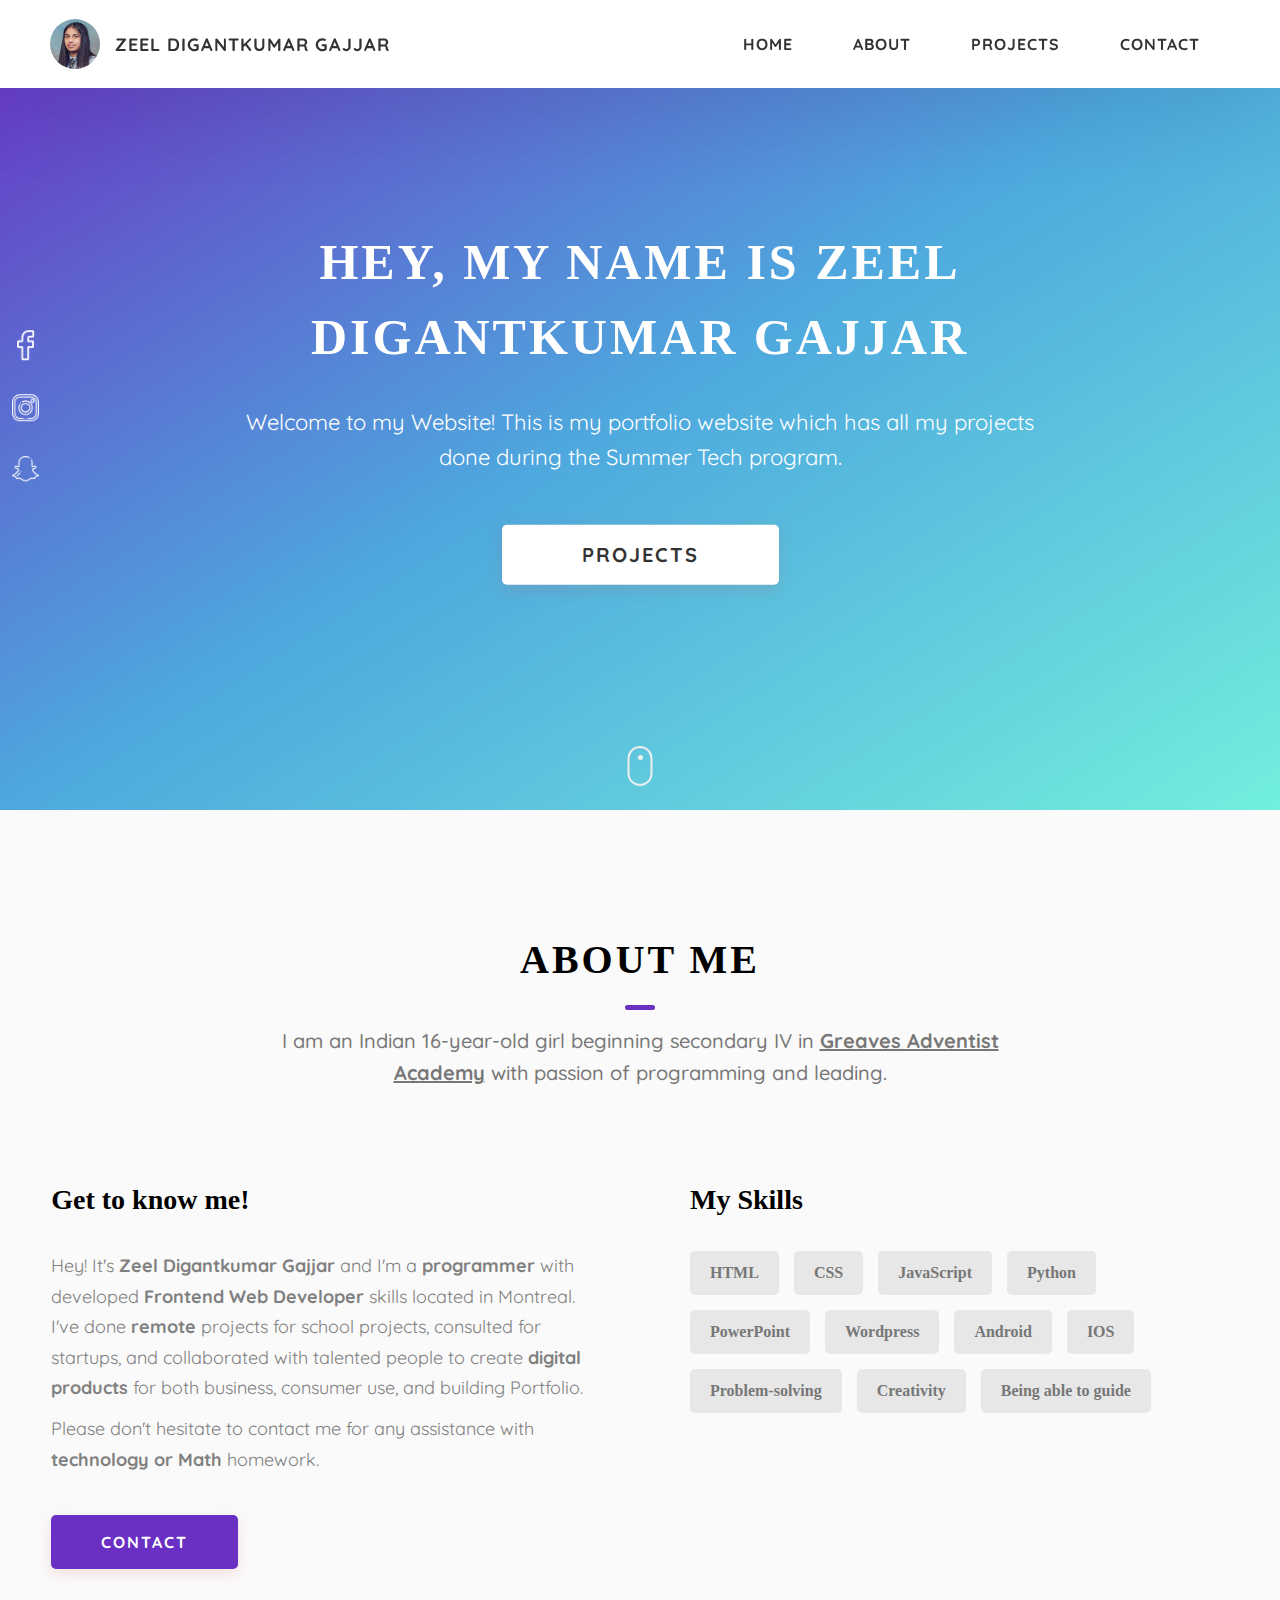
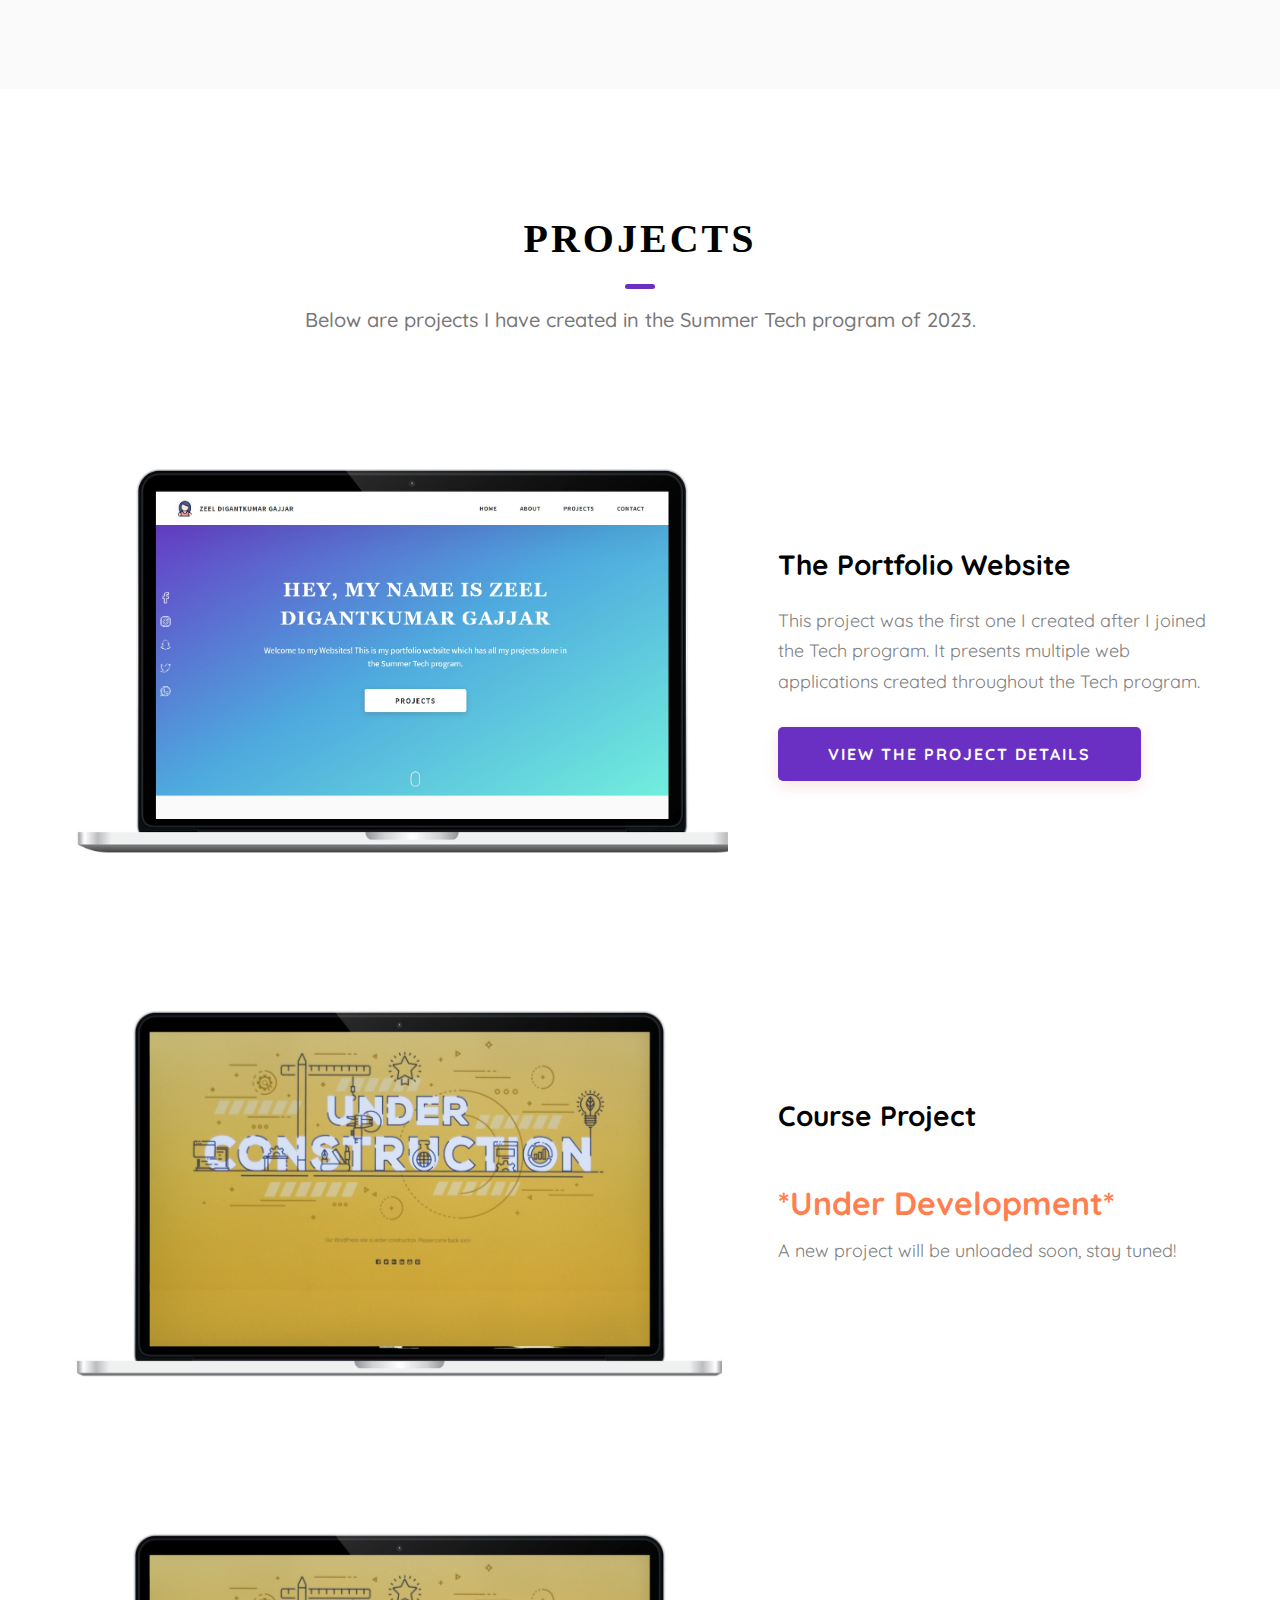
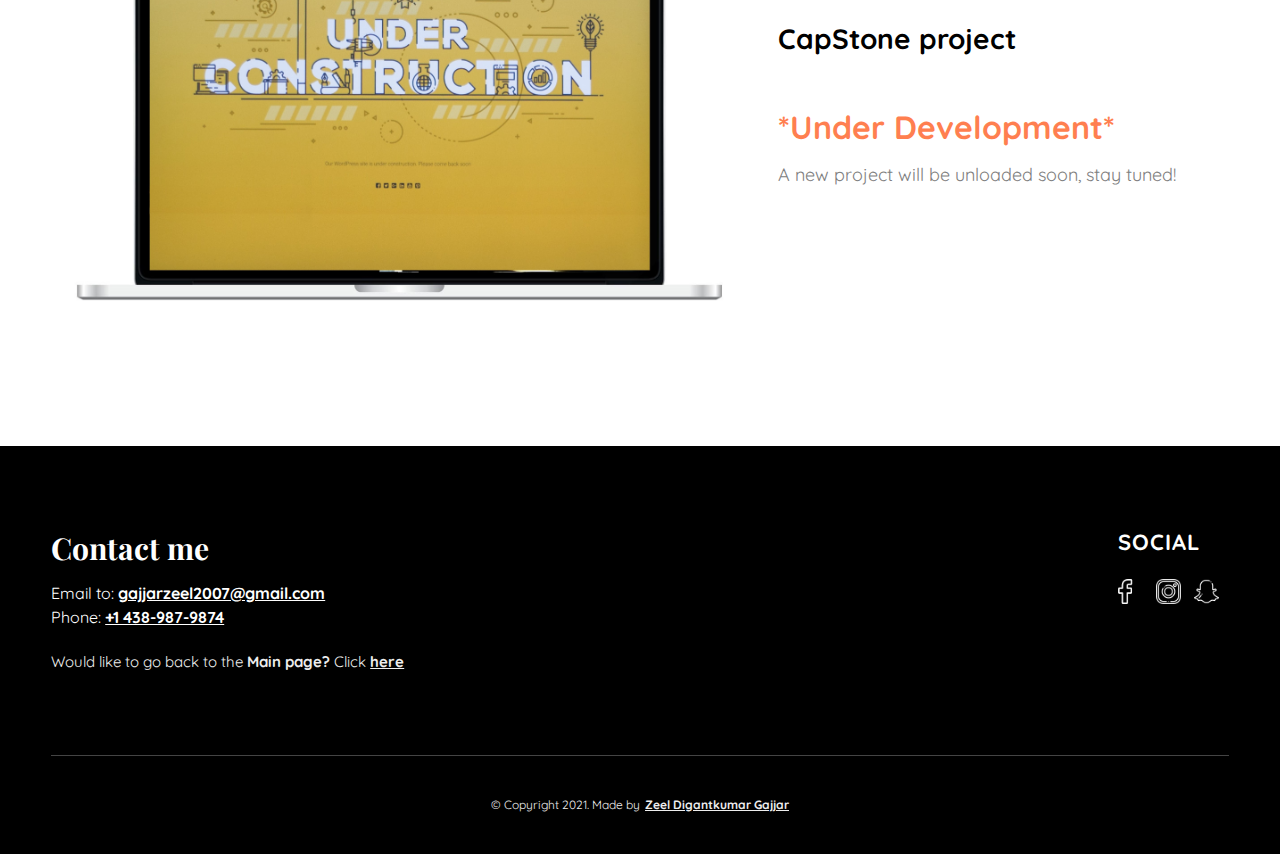
==== index.html @ 259de83c "Update index.html" ====
<!-- This code is modified from a website from https://github.com/rammcodes/Dopefolio/blob/main/index.html -->

<!DOCTYPE html>
<html lang="en">
  <head>
    <meta charset="UTF-8" />
    <meta name="viewport" content="width=device-width, initial-scale=1.0" />
    <meta http-equiv="X-UA-Compatible" content="ie=edge" />
    <title>My Portfolio project</title>
    <meta name="description" content="Portfolio Template for Developer" />

    <link rel="stylesheet" href="style.css" />

    <link rel="preconnect" href="https://fonts.googleapis.com" />
    <link rel="preconnect" href="https://fonts.gstatic.com" crossorigin />
    <link href="https://fonts.googleapis.com/css2?family=Source+Sans+Pro:wght@400;600;700;900&display=swap" rel="stylesheet"/>
    <link href="https://fonts.googleapis.com/css2?family=Quicksand:wght@300;400&display=swap" rel="stylesheet">
    <link href="https://fonts.googleapis.com/css2?family=Playfair+Display&display=swap" rel="stylesheet">  </head>
  <body>
    <header class="header">
      <div class="header__content">
        <div class="header__logo-container">
          <div class="header__logo-img-cont">
            <img
              src="Project.jpg" alt="Zeel Gajjar Logo Image" class="header__logo-img"
            />
          </div>
          <span class="header__logo-sub">Zeel Digantkumar Gajjar</span>
        </div>
        <div class="header__main">
          <ul class="header__links">
            <li class="header__link-wrapper">
              <a href="./index.html#home" class="header__link"> Home </a>
            </li>
            <li class="header__link-wrapper">
              <a href="./index.html#about" class="header__link">About </a>
            </li>
            <li class="header__link-wrapper">
              <a href="./index.html#projects" class="header__link">Projects</a>
            </li>
            <li class="header__link-wrapper">
              <a href="./index.html#contact" class="header__link"> Contact </a>
            </li>
          </ul>
          <div class="header__main-ham-menu-cont">
            <img
              src="./three-lines.png"
              alt="hamburger menu"
              class="header__main-ham-menu"
            />
            <img
              src="./x.png"
              alt="hamburger menu close"
              class="header__main-ham-menu-close d-none"
            />
          </div>
        </div>
      </div>
      <div class="header__sm-menu">
        <div class="header__sm-menu-content">
          <ul class="header__sm-menu-links">
            <li class="header__sm-menu-link">
              <a href="./index.html#home"> Home </a>
            </li>

            <li class="header__sm-menu-link">
              <a href="./index.html#about"> About </a>
            </li>

            <li class="header__sm-menu-link">
              <a href="./index.html#projects"> Projects </a>
            </li>

            <li class="header__sm-menu-link">
              <a href="./index.html#contact"> Contact </a>
            </li>
          </ul>
        </div>
      </div>
    </header>
    <section class="home-hero" id="home">
      <div class="home-hero__content">
        <h1 class="heading-primary">Hey, My name is Zeel Digantkumar Gajjar</h1>
        <div class="home-hero__info">
          <p class="text-primary">
           Welcome to my Website! This is my portfolio website which has all my projects done during the Summer Tech program. 
          </p>
        </div>
        <div class="home-hero__cta">
          <a href="./index.html#projects" class="btn btn--bg">Projects</a>
        </div>
      </div>
      <div class="home-hero__socials">
        <div class="home-hero__social">
          <a href="https://www.facebook.com/watch/concordiacollege/" class="home-hero__social-icon-link" >
            <img
              src="./facebook.png"
              alt="icon"
              id="facebook"
              class="home-hero__social-icon"
            />
          </a>
        </div>
        <div class="home-hero__social">
          <a href="https://www.instagram.com/concordiauniversity/" class="home-hero__social-icon-link">
            <img
              src="./instagram (1).png"
              alt="icon"
              class="home-hero__social-icon"
            />
          </a>
        </div>
        <div class="home-hero__social">
          <a href="https://accounts.snapchat.com/" class="home-hero__social-icon-link">
            <img
              src="./snapchat (1).png"
              alt="icon"
              class="home-hero__social-icon"
            />
          </a>
        </div>
        
      </div>
      <div class="home-hero__mouse-scroll-cont">
        <div class="mouse"></div>
      </div>
    </section>
    <section id="about" class="about sec-pad">
      <div class="main-container">
        <h2 class="heading heading-sec heading-sec__mb-med">
          <span class="heading-sec__main">About Me</span>
          <span class="heading-sec__sub">
           I am an Indian 16-year-old girl beginning secondary IV in <a href="https://www.greavesadventistacademy.com/" class="link">Greaves Adventist Academy</a> with passion of programming and leading. 
          </span>
        </h2>
        <div class="about__content">
          <div class="about__content-main">
            <h3 class="about__content-title">Get to know me!</h3>
            <div class="about__content-details">
              <p class="about__content-details-para">
                Hey! It's
                <strong>Zeel Digantkumar Gajjar</strong>
                and I'm a <strong> programmer </strong> with developed <strong>Frontend Web Developer </strong> skills located in
                Montreal. I've done
                <strong> remote </strong>
                projects for school projects, consulted for startups, and collaborated
                with talented people to create
                <strong>digital products </strong>
                for both business, consumer use, and building Portfolio.
              </p>
              <p class="about__content-details-para">
              Please don't hesitate to contact me for any assistance with <strong>technology or Math</strong> homework.
              </p>
            </div>
            <a href="./index.html#contact" class="btn btn--med btn--theme dynamicBgClr"
              >Contact</a
            >
          </div>
          <div class="about__content-skills">
            <h3 class="about__content-title">My Skills</h3>
            <div class="skills">
              <div class="skills__skill">HTML</div>
              <div class="skills__skill">CSS</div>
              <div class="skills__skill">JavaScript</div>
              <div class="skills__skill">Python</div>
              <div class="skills__skill">PowerPoint</div>
              <div class="skills__skill">Wordpress</div>
              <div class="skills__skill">Android</div>
              <div class="skills__skill">IOS</div>
              <div class="skills__skill">Problem-solving</div>
              <div class="skills__skill">Creativity</div>
              <div class="skills__skill">Being able to guide</div>
            </div>
          </div>
        </div>
      </div>
    </section>
    <section id="projects" class="projects sec-pad">
      <div class="main-container">
        <h2 class="heading heading-sec heading-sec__mb-bg">
          <span class="heading-sec__main">Projects</span>
          <span class="heading-sec__sub">
            Below are projects I have created in the Summer Tech program of 2023.
          </span>
        </h2>

        <div class="projects__content">
          <div class="projects__row">
            <div class="projects__row-img-cont">
              <img
                src="./project-mockup-example.jpeg"
                alt="Software Screenshot"
                class="projects__row-img"
                loading="lazy"
              />
            </div>
            <div class="projects__row-content">
              <h3 class="projects__row-content-title">The Portfolio Website</h3>
              <p class="projects__row-content-desc">
                This project was the first one I created after I joined the Tech program. It presents multiple web applications created throughout the Tech program.   
              </p>
              <a
                href="./project-1.html"
                class="btn btn--med btn--theme dynamicBgClr"
                target="_blank"
                >View the project details</a
              >
            </div>
          </div>
          <div class="projects__row">
            <div class="projects__row-img-cont">
              <img
                src="./project-mockup-example(1).jpg"
                alt="Software Screenshot"
                class="projects__row-img"
                loading="lazy"
              />
            </div>
            <div class="projects__row-content">
              <h3 class="projects__row-content-title">Course Project</h3>
              <h4 class="under_development">*Under Development*</h4>
              <p class="projects__row-content-desc">
                A new project will be unloaded soon, stay tuned!
              </p>
            </div>
          </div>
          <div class="projects__row">
            <div class="projects__row-img-cont">
              <img
                src="./project-mockup-example(1).jpg"
                alt="Software Screenshot"
                class="projects__row-img"
                loading="lazy"
              />
            </div>
            <div class="projects__row-content">
              <h3 class="projects__row-content-title">CapStone project</h3>
              <h4 class="under_development">*Under Development*</h4>
              <p class="projects__row-content-desc">
                  A new project will be unloaded soon, stay tuned!
              </p>
            </div>
          </div>
        </div>
      </div>
    </section>
    <!-- <section id="contact" class="contact sec-pad dynamicBg">
      <div class="main-container">
        <h2 class="heading heading-sec heading-sec__mb-med">
          <span class="heading-sec__main heading-sec__main--lt">Contact</span>
          <span class="heading-sec__sub heading-sec__sub--lt">
            Please leave your email address and message below with your name. I will get back to you soon!
          </span>
        </h2>
        <div class="contact__form-container">
          <form action="#" class="contact__form">
            <div class="contact__form-field">
              <label class="contact__form-label" for="name">Name</label>
              <input
                required
                placeholder="Enter Your Name"
                type="text"
                class="contact__form-input"
                name="name"
                id="name"
              />
            </div>
            <div class="contact__form-field">
              <label class="contact__form-label" for="email">Email</label>
              <input
                required
                placeholder="Enter Your Email"
                type="text"
                class="contact__form-input"
                name="email"
                id="email"
              />
            </div>
            <div class="contact__form-field">
              <label class="contact__form-label" for="message">Message</label>
              <textarea
                required
                cols="30"
                rows="10"
                class="contact__form-input"
                placeholder="Enter Your Message"
                name="message"
                id="message"
              ></textarea>
            </div>
            <button type="submit" class="btn btn--theme contact__btn">
              Submit
            </button>
          </form>
        </div>
      </div>
    </section> -->
    <footer class="main-footer" id="contact">
      <div class="main-container">
        <div class="main-footer__upper">
          <div class="main-footer__row main-footer__row-1">
            <h2 class="heading heading-sm main-footer__heading-sm">
              <span>Social</span>
            </h2>
            <div class="main-footer__social-cont">
              <a target="_blank" rel="noreferrer" href="https://www.facebook.com/watch/concordiacollege/">
                <img
                  class="main-footer__icon"
                  src="./facebook.png"
                  alt="icon"
                />
              </a>
              <a target="_blank" rel="noreferrer" href="https://www.instagram.com/concordiauniversity/">
                <img
                  class="main-footer__icon"
                  src="./instagram (1).png"
                  alt="icon"
                />
              </a>
              <a target="_blank" rel="noreferrer" href="https://accounts.snapchat.com/">
                <img
                  class="main-footer__icon"
                  src="./snapchat (1).png"
                  alt="icon"
                />
              </a>
            </div>
          </div>
          <div class="main-footer__row main-footer__row-2">
            </div>
            <div class="main-footer__row contact-1">
            <h5 class=" contact-2 ">Contact me</h5>
            <p class=" text-lt">Email to:  <a href="gajjarzeel2007@gmail.com" class="link">gajjarzeel2007@gmail.com</a></p>
            <p class=" text-lt">Phone:  <a href="+1 438-987-9874" class="link">+1 438-987-9874</a></p>
            <p class="main-footer__short-desc">
              Would like to go back to the <Strong>Main page?</Strong> Click <a rel="noreferrer"  href="./index.html#home" class="link">here</a>
            </p>
          </div>
        </div>

        <!-- If you give me some credit or shoutout here by linking to my website, then it will be a big thing for me and will help me a lot :) -->
        <div class="main-footer__lower">
          &copy; Copyright 2021. Made by
          <a rel="noreferrer" target="_blank" href="./index.html">Zeel Digantkumar Gajjar</a>
        </div>
      </div>
    </footer>

    <script src="index.js"></script>
  </body>
</html>
---- style.css ----
/*
0 - 600px:      Phone
600 - 900px:    Tablet portrait
900 - 1200px:   Tablet landscape
[1200 - 1800] is where our normal styles apply
1800px + :      Big desktop
$breakpoint arguement choices:
- phone
- tab-port
- tab-land
- big-desktop

Inside media queries 1em is always 16px i.e 1em = 16px at every screen size only inside media queries
*/
*,
*::after,
*::before {
  margin: 0;
  padding: 0;
  box-sizing: inherit;
  font-family: inherit; }

html {
  font-size: 62.5%;
  scroll-behavior: smooth; }
  @media only screen and (max-width: 75em) {
    html {
      font-size: 59%; } }
  @media only screen and (max-width: 56.25em) {
    html {
      font-size: 56%; } }
  @media only screen and (min-width: 112.5em) {
    html {
      font-size: 65%; } }

body {
  box-sizing: border-box;
  position: relative;
  line-height: 1.5;
  font-family: 'Quicksand';
  overflow-x: hidden;
  overflow-y: scroll;
  font-family: 'Quicksand'; }

a {
  text-decoration: none;
  color: inherit; }

li {
  list-style: none; }

input:focus,
button:focus,
a:focus,
textarea:focus {
  outline: none; }

button {
  border: none;
  cursor: pointer; }

textarea {
  resize: none; }

.heading-primary {
  font-size: 5rem;
  text-transform: uppercase;
  letter-spacing: 3px;
  text-align: center;
  font-family: Georgia;
}
  @media only screen and (max-width: 37.5em) {
    .heading-primary {
      font-size: 4.5rem; } }

.heading-sec__mb-bg {
  margin-bottom: 11rem; }
  @media only screen and (max-width: 56.25em) {
    .heading-sec__mb-bg {
      margin-bottom: 8rem; } }

.heading-sec__mb-med {
  margin-bottom: 9rem; }
  @media only screen and (max-width: 56.25em) {
    .heading-sec__mb-med {
      margin-bottom: 8rem; } }

.heading-sec__main {
  display: block;
  font-size: 4rem;
  text-transform: uppercase;
  letter-spacing: 1px;
  letter-spacing: 3px;
  text-align: center;
  margin-bottom: 3.5rem;
  font-family: 'Georgia';
  position: relative; }
  .heading-sec__main--lt {
    color: #fff; }
    .heading-sec__main--lt::after {
      content: '';
      background: #fff !important; }
  .heading-sec__main::after {
    content: '';
    position: absolute;
    top: calc(100% + 1.5rem);
    height: 5px;
    width: 3rem;
    background: #6930c3;
    left: 50%;
    transform: translateX(-50%);
    border-radius: 5px; }
    @media only screen and (max-width: 37.5em) {
      .heading-sec__main::after {
        top: calc(100% + 1.2rem); } }

.heading-sec__sub {
  display: block;
  text-align: center;
  color: #777;
  font-size: 2rem;
  font-weight: 500;
  max-width: 80rem;
  margin: auto;
  line-height: 1.6; }
  @media only screen and (max-width: 37.5em) {
    .heading-sec__sub {
      font-size: 1.8rem; } }
  .heading-sec__sub--lt {
    color: #eee; }

.heading-sm {
  font-size: 2.2rem;
  text-transform: uppercase;
  letter-spacing: 1px; }

.main-container {
  max-width: 120rem;
  margin: auto;
  width: 92%; }

.btn {
  background: #fff;
  color: #333;
  text-transform: uppercase;
  letter-spacing: 2px;
  display: inline-block;
  font-weight: 700;
  border-radius: 5px;
  box-shadow: 0 5px 15px 0 rgba(210, 66, 66, 0.15);
  transition: transform .3s; }
  .btn:hover {
    transform: translateY(-3px); }
  .btn--bg {
    padding: 1.5rem 8rem;
    font-size: 2rem; }
  .btn--med {
    padding: 1.5rem 5rem;
    font-size: 1.6rem; }
  .btn--theme {
    background:  #6930c3;
    color: #fff; }
  .btn--theme-inv {
    color: rgba(52, 9, 95, 0.8);
    background: #fff;
    border: 2px solid rgba(52, 9, 95, 0.8);
    box-shadow: none;
    padding: calc(1.5rem - 2px) calc(5rem - 2px); }
    .contact-1{
      font-size: medium;
    }
    .contact-2{
      font-size: 30px;
      font-family: 'Playfair Display';
      margin-bottom: 10px;
    }
.under_development{
  color: coral;
  font-size: xx-large;
  font-weight: bolder;
  padding-bottom: 2%;
  padding-top: 5%;
}
.sec-pad {
  padding: 12rem 0; }
  @media only screen and (max-width: 56.25em) {
    .sec-pad {
      padding: 8rem 0; } }

.text-primary {
  color: #fff;
  font-size: 2.2rem;
  text-align: center;
  width: 100%;
  line-height: 1.6; }
  @media only screen and (max-width: 37.5em) {
    .text-primary {
      font-size: 2rem; } }

.d-none {
  display: none; }
.link{
  text-decoration: underline;
  font-weight: bold;
}
.home-hero {
  color: #fff;
  background: linear-gradient( to bottom right,  #6930c3, #4ea8de, #72efdd), url(../../assets/svg/common-bg.svg);
  background-position: center;
  height: 90vh;
  min-height: 80rem;
  max-height: 120rem;
  position: relative; }
  @media only screen and (max-width: 37.5em) {
    .home-hero {
      height: unset;
      min-height: unset; } }
  .home-hero__socials {
    position: absolute;
    top: 50%;
    transform: translateY(-50%); }
    @media only screen and (max-width: 56.25em) {
      .home-hero__socials {
        display: none; } }
  .home-hero__mouse-scroll-cont {
    position: absolute;
    bottom: 3%;
    left: 50%;
    transform: translateX(-50%); }
    @media only screen and (max-width: 37.5em) {
      .home-hero__mouse-scroll-cont {
        display: none; } }
  .home-hero__social {
    width: 6rem;
    padding-top: 10%;
    background-color: transparent ;
}
  .home-hero__social-icon-link {
    width: 100%;
    display: block;
    padding: 1.2rem;
    transition: background .3s; }
    .home-hero__social-icon-link:hover {
      background: rgba(255, 255, 255, 0.1);
      width: 110%; 
      padding-left: -10rem;
    }
    .home-hero__social-icon-link--bd-none {
      border-bottom: 0; }
  .home-hero__social-icon {
    width: 75%;
    background-color: transparent;
  }
  #facebook{
    padding-left: 5px;
    width: 96%;
    }
  .home-hero__content {
    position: absolute;
    top: 50%;
    left: 50%;
    transform: translate(-50%, -50%);
    max-width: 90rem;
    width: 92%; }
    @media only screen and (max-width: 37.5em) {
      .home-hero__content {
        padding: 19rem 0 13rem 0;
        margin: auto;
        position: static;
        transform: translate(0, 0); } }
  .home-hero__info {
    margin: 3rem auto 0 auto;
    max-width: 80rem; }
  .home-hero__cta {
    margin-top: 5rem;
    text-align: center; }

.about {
  background: #fafafa; }
  .about__content {
    display: grid;
    grid-template-columns: 1fr 1fr;
    grid-gap: 10rem; }
    @media only screen and (max-width: 56.25em) {
      .about__content {
        grid-template-columns: 1fr;
        grid-gap: 8rem; } }
    .about__content-title {
      font-weight: 700;
      font-size: 2.8rem;
      font-family: Georgia;
      margin-bottom: 3rem; }
      @media only screen and (max-width: 37.5em) {
        .about__content-title {
          font-size: 2.4rem; } }
    .about__content-details-para {
      font-size: 1.8rem;
      color: grey;
      max-width: 60rem;
      line-height: 1.7;
      margin-bottom: 1rem; }
      .about__content-details-para--hl {
        font-weight: 700;
        margin: 0 3px; }
      .about__content-details-para:last-child {
        margin-bottom: 4rem; }

.projects__row {
  display: grid;
  grid-template-columns: 1.5fr 1fr;
  grid-gap: 5rem;
  margin-bottom: 11rem; }
  @media only screen and (max-width: 56.25em) {
    .projects__row {
      grid-template-columns: 1fr;
      grid-gap: 2rem;
      margin-bottom: 8rem; } }
  @media only screen and (max-width: 56.25em) {
    .projects__row {
      text-align: center; } }
  .projects__row:last-child {
    margin-bottom: 0; }
  .projects__row-img-cont {
    overflow: hidden; }
  .projects__row-img {
    width: 720px;
    display: block;
    object-fit: cover; }
  .projects__row-content {
    padding: 2rem 0;
    display: flex;
    justify-content: center;
    flex-direction: column;
    align-items: flex-start; }
    @media only screen and (max-width: 56.25em) {
      .projects__row-content {
        align-items: center; } }
    .projects__row-content-title {
      font-weight: 700;
      font-size: 2.8rem;
      margin-bottom: 2rem; }
      @media only screen and (max-width: 37.5em) {
        .projects__row-content-title {
          font-size: 2.4rem; } }
    .projects__row-content-desc {
      font-size: 1.8rem;
      color: grey;
      max-width: 60rem;
      line-height: 1.7;
      margin-bottom: 3rem; }
      @media only screen and (max-width: 37.5em) {
        .projects__row-content-desc {
          font-size: 1.7rem; } }

.contact {
  background: linear-gradient(to right, #6930c3, #4ea8de, #72efdd), url(../../assets/svg/common-bg.svg);
  background-size: cover;
  background-position: center; }
  .contact__form-container {
    box-shadow: 0 0 10px rgba(0, 0, 0, 0.1);
    background: white;
    padding: 4rem;
    margin-top: 6rem;
    max-width: 80rem;
    text-align: right;
    width: 95%;
    border-radius: 5px;
    margin: 5rem auto 0 auto; }
    @media only screen and (max-width: 37.5em) {
      .contact__form-container {
        padding: 3rem; } }
  .contact__form-field {
    margin-bottom: 4rem; }
    @media only screen and (max-width: 37.5em) {
      .contact__form-field {
        margin-bottom: 3rem; } }
  .contact__form-label {
    color: #666;
    font-size: 1.4rem;
    letter-spacing: 1px;
    font-weight: 700;
    margin-bottom: 1rem;
    display: block;
    text-align: left; }
  .contact__form-input {
    color: #333;
    padding: 2rem;
    width: 100%;
    border: 1px solid #ebebeb;
    font-size: 1.6rem;
    letter-spacing: 0px;
    background: #f0f0f0;
    border-radius: 5px;
    font-weight: 600;
    /* Code for Modern Browsers */
    /* Code for WebKit, Blink, Edge */
    /* Code for Internet Explorer 10-11 */
    /* Code for Microsoft Edge */
    /* Code for Mozilla Firefox 4 to 18 */
    /* Code for Mozilla Firefox 19+ */ }
    .contact__form-input::placeholder {
      color: #999;
      font-weight: 600;
      font-size: 1.6rem; }
    .contact__form-input::-webkit-input-placeholder {
      color: #999;
      font-weight: 600;
      font-size: 1.6rem; }
    .contact__form-input:-ms-input-placeholder {
      color: #999;
      font-weight: 600;
      font-size: 1.6rem; }
    .contact__form-input::-ms-input-placeholder {
      color: #999;
      font-weight: 600;
      font-size: 1.6rem; }
    .contact__form-input:-moz-placeholder {
      opacity: 1;
      color: #999;
      font-weight: 600;
      font-size: 1.6rem; }
    .contact__form-input::-moz-placeholder {
      opacity: 1;
      color: #999;
      font-weight: 600;
      font-size: 1.6rem; }
  .contact__btn {
    width: 30%;
    padding: 2rem 4rem;
    font-size: 1.6rem; }
    @media only screen and (max-width: 37.5em) {
      .contact__btn {
        width: 100%; } }

.project-cs-hero {
  color: #fff;
  background: linear-gradient(to right, rgba(0, 98, 185, 0.8), rgba(0, 98, 185, 0.8)), url(../../assets/svg/common-bg.svg);
  background-size: cover;
  background-position: center;
  position: relative; }
  @media only screen and (max-width: 37.5em) {
    .project-cs-hero {
      height: unset;
      min-height: unset; } }
  .project-cs-hero__content {
    padding: 25rem 0 17rem 0;
    max-width: 90rem;
    width: 92%;
    margin: auto; }
    @media only screen and (max-width: 37.5em) {
      .project-cs-hero__content {
        padding: 19rem 0 13rem 0;
        margin: auto;
        position: static;
        transform: translate(0, 0); } }
  .project-cs-hero__info {
    margin: 3rem auto 0 auto;
    max-width: 80rem; }
  .project-cs-hero__cta {
    margin-top: 5rem;
    text-align: center; }

.project-details__content {
  padding: 8rem 0;
  max-width: 90rem;
  margin: auto; }
  .project-details__content-title {
    font-weight: 700;
    font-size: 2.8rem;
    margin-bottom: 3rem; }
    @media only screen and (max-width: 37.5em) {
      .project-details__content-title {
        font-size: 2.4rem; } }

.project-details__showcase-img-cont {
  width: 100%;
  margin-bottom: 6rem; }

.project-details__showcase-img {
  width: 100%; }

.project-details__content-main {
  width: 100%;
  max-width: 70rem;
  margin: auto; }

.project-details__desc {
  margin: 0 0 7rem 0; }
  .project-details__desc-para {
    font-size: 1.8rem;
    line-height: 1.7;
    color: grey;
    margin-bottom: 2rem; }

.project-details__tools-used {
  margin: 0 0 7rem 0; }
  .project-details__tools-used-list {
    display: flex;
    flex-wrap: wrap; }
  .project-details__tools-used-item {
    padding: 1rem 2rem;
    margin-bottom: 1.5rem;
    margin-right: 1.5rem;
    font-size: 1.6rem;
    background: rgba(153, 153, 153, 0.2);
    border-radius: 5px;
    font-weight: 600;
    color: #777; }

.project-details__links {
  margin: 0 0; }
  .project-details__links-btn {
    margin-right: 2rem; }
    @media only screen and (max-width: 37.5em) {
      .project-details__links-btn {
        margin-right: 0;
        width: 70%;
        margin-bottom: 2rem;
        text-align: center; } }
    .project-details__links-btn:last-child {
      margin: 0; }
      @media only screen and (max-width: 37.5em) {
        .project-details__links-btn:last-child {
          margin: 0; } }

.header {
  position: fixed;
  width: 100%;
  z-index: 1000;
  background: #000;
  background: #fff;
  box-shadow: 0 10px 100px rgba(0, 0, 0, 0.1); }
  .header__content {
    display: flex;
    align-items: center;
    justify-content: space-between;
    padding: 1rem 5rem; }
    @media only screen and (max-width: 56.25em) {
      .header__content {
        padding: 0 2rem; } }
  .header__logo-container {
    display: flex;
    align-items: center;
    cursor: pointer;
    color: #333;
    transition: color .3s; }
    .header__logo-container:hover {
      background-color: linear-gradient(to right, rgba(0, 98, 185, 0.8), rgba(0, 98, 185, 0.8)); }
  .header__logo-img-cont {
    width: 5rem;
    height: 5rem;
    border-radius: 50px;
    overflow: hidden;
    margin-right: 1.5rem;
    background: #0062b9; }
    @media only screen and (max-width: 56.25em) {
      .header__logo-img-cont {
        width: 4.5rem;
        height: 4.5rem;
        margin-right: 1.2rem; } }
  .header__logo-img {
    width: 100%;
    height: 100%;
    object-fit: cover;
    object-position: center;
    display: block; }
  .header__logo-sub {
    font-size: 1.8rem;
    text-transform: uppercase;
    font-weight: 700;
    letter-spacing: 1px; }
  .header__links {
    display: flex; }
    @media only screen and (max-width: 37.5em) {
      .header__links {
        display: none; } }
  .header__link {
    padding: 2.2rem 3rem;
    display: inline-block;
    font-size: 1.6rem;
    color: #333;
    text-transform: uppercase;
    letter-spacing: 1px;
    font-weight: 700;
    transition: color .3s; }
    .header__link:hover {
      color: #0062b9; }
    @media only screen and (max-width: 56.25em) {
      .header__link {
        padding: 3rem 1.8rem;
        font-size: 1.5rem; } }
  .header__main-ham-menu-cont {
    display: none;
    width: 3rem;
    padding: 2.2rem 0; }
    @media only screen and (max-width: 37.5em) {
      .header__main-ham-menu-cont {
        display: block; } }
  .header__main-ham-menu {
    width: 100%; }
  .header__main-ham-menu-close {
    width: 100%; }
  .header__sm-menu {
    background: #fff;
    position: absolute;
    width: 100%;
    top: 100%;
    visibility: hidden;
    opacity: 0;
    transition: all .3s;
    box-shadow: 0px 5px 5px 0px rgba(0, 0, 0, 0.1);
    -webkit-box-shadow: 0px 5px 5px 0px rgba(0, 0, 0, 0.1);
    -moz-box-shadow: 0px 5px 5px 0px rgba(0, 0, 0, 0.1); }
    .header__sm-menu--active {
      visibility: hidden;
      opacity: 0; }
      @media only screen and (max-width: 37.5em) {
        .header__sm-menu--active {
          visibility: visible;
          opacity: 1; } }
  .header__sm-menu-link a {
    display: block;
    text-decoration: none;
    padding: 2.5rem 3rem;
    font-size: 1.6rem;
    color: #333;
    text-align: right;
    border-bottom: 1px solid #eee;
    font-weight: 700;
    text-transform: uppercase;
    letter-spacing: 2px;
    transition: color .3s; }
    .header__sm-menu-link a:hover {
      color:  #6930c3; }
  .header__sm-menu-link:first-child a {
    border-top: 1px solid #eee; }
  .header__sm-menu-link-last {
    border-bottom: 0; }

.main-footer {
  background: #000;
  color: #fff; }
  .main-footer__upper {
    display: flex;
    justify-content: space-between;
    padding: 8rem 0; }
    @media only screen and (max-width: 56.25em) {
      .main-footer__upper {
        padding: 6rem 0; } }
    @media only screen and (max-width: 37.5em) {
      .main-footer__upper {
        display: block; } }
  .main-footer__row-1 {
    order: 2; }
    @media only screen and (max-width: 56.25em) {
      .main-footer__row-1 {
        margin-bottom: 5rem; } }
  .main-footer__row-2 {
    width: 40%;
    order: 1;
    max-width: 50rem; }
    @media only screen and (max-width: 56.25em) {
      .main-footer__row-2 {
        width: 100%; } }
  .main-footer__short-desc {
    margin-top: 2rem;
    color: #eee;
    font-size: 1.5rem;
    line-height: 1.7; }
  .main-footer__social-cont {
    margin-top: 2rem; }
  .main-footer__icon {
    margin-right: 1rem;
    width: 2.5rem; }
    .main-footer__icon--mr-none {
      margin-right: 0; }
  .main-footer__lower {
    padding: 4rem 0;
    border-top: 1px solid #444;
    color: #eee;
    font-size: 1.2rem;
    text-align: left;
    text-align: center; }
    .main-footer__lower a {
      text-decoration: underline;
      font-weight: bold;
      margin-left: 2px; }
    @media only screen and (max-width: 56.25em) {
      .main-footer__lower {
        padding: 3.5rem 0; } }

.skills {
  display: flex;
  flex-wrap: wrap; }
  .skills__skill {
    padding: 1rem 2rem;
    margin-bottom: 1.5rem;
    margin-right: 1.5rem;
    font-size: 1.6rem;
    background: rgba(153, 153, 153, 0.2);
    border-radius: 5px;
    font-weight: 600;
    font-family: Georgia;
    color: #777; }

.mouse {
  width: 25px;
  height: 40px;
  border: 2px solid #eee;
  border-radius: 60px;
  position: relative;
  overflow: hidden; }
  .mouse::before {
    content: '';
    width: 5px;
    height: 5px;
    position: absolute;
    top: 7px;
    left: 50%;
    transform: translateX(-50%);
    background-color: #eee;
    border-radius: 50%;
    opacity: 1;
    animation: wheel 1.3s infinite;
    -webkit-animation: wheel 1.3s infinite; }

@keyframes wheel {
  to {
    opacity: 0;
    top: 27px; } }

@-webkit-keyframes wheel {
  to {
    opacity: 0;
    top: 27px; } }
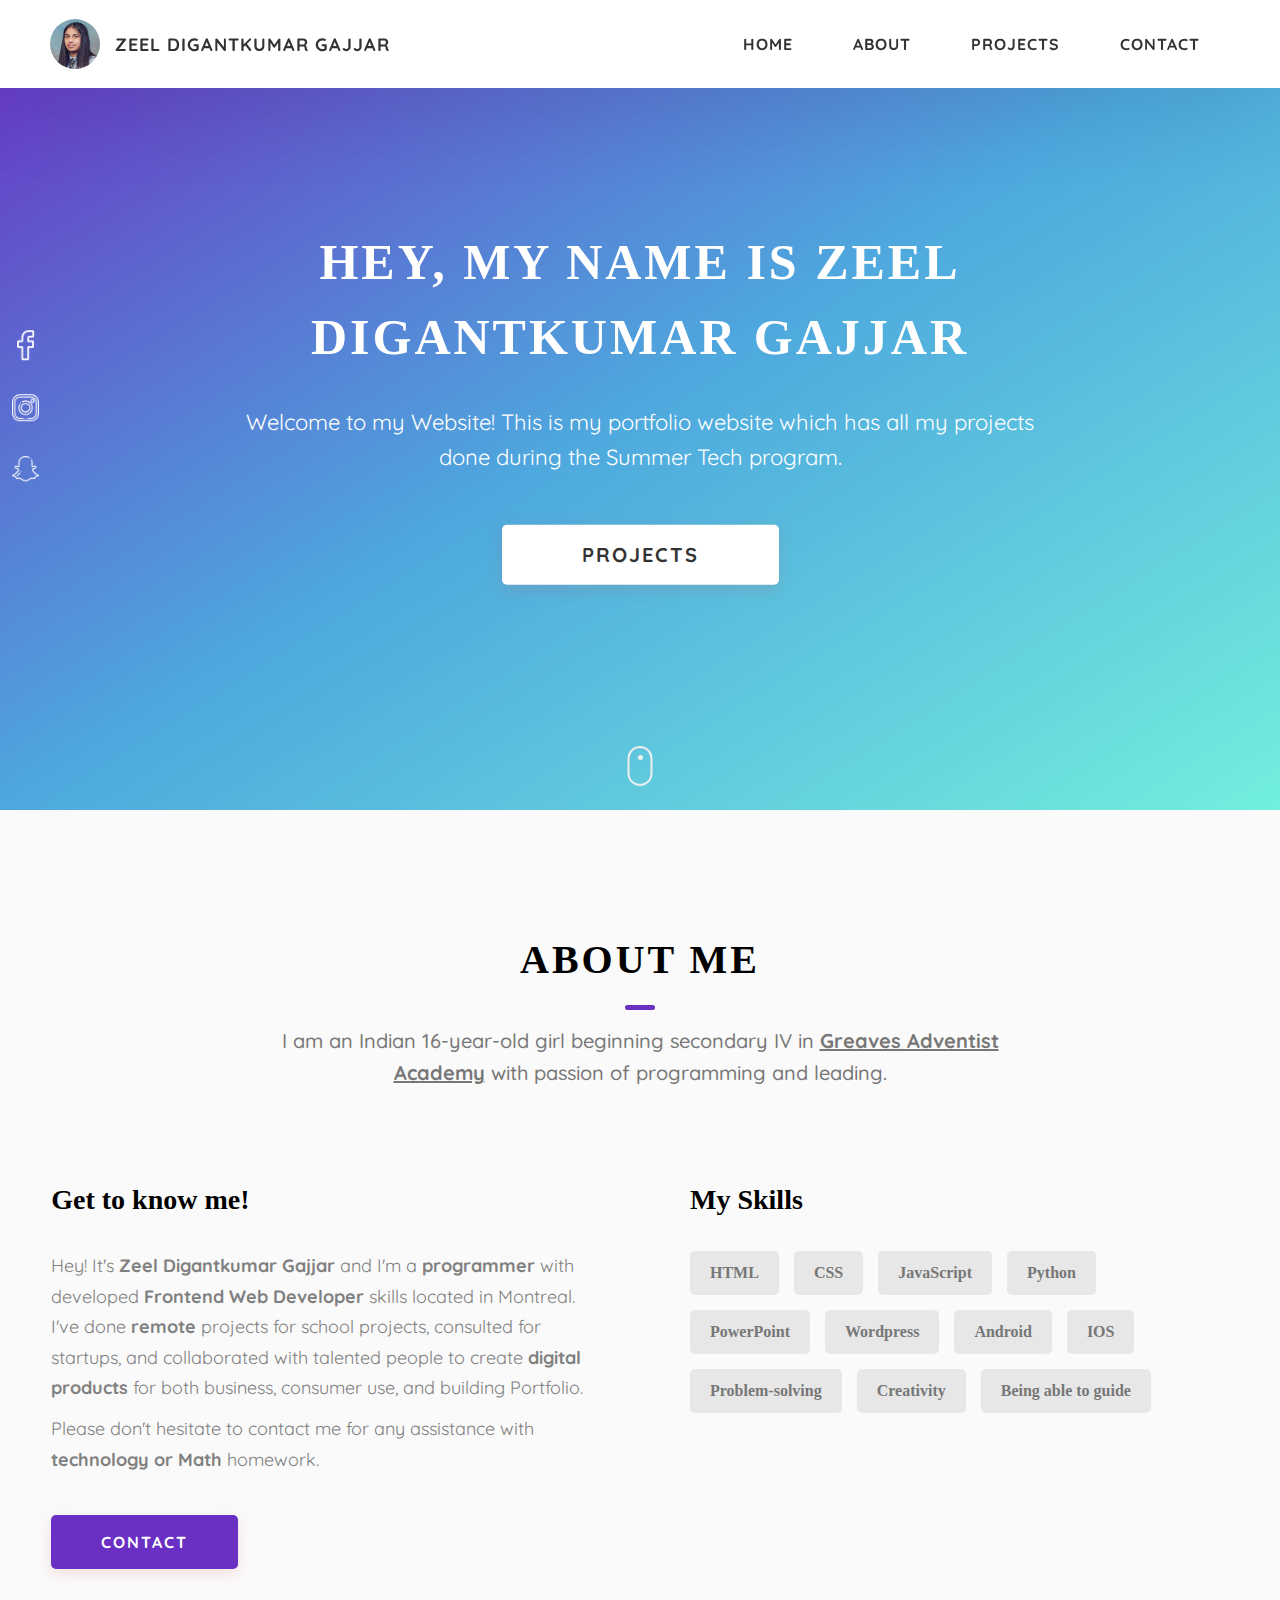
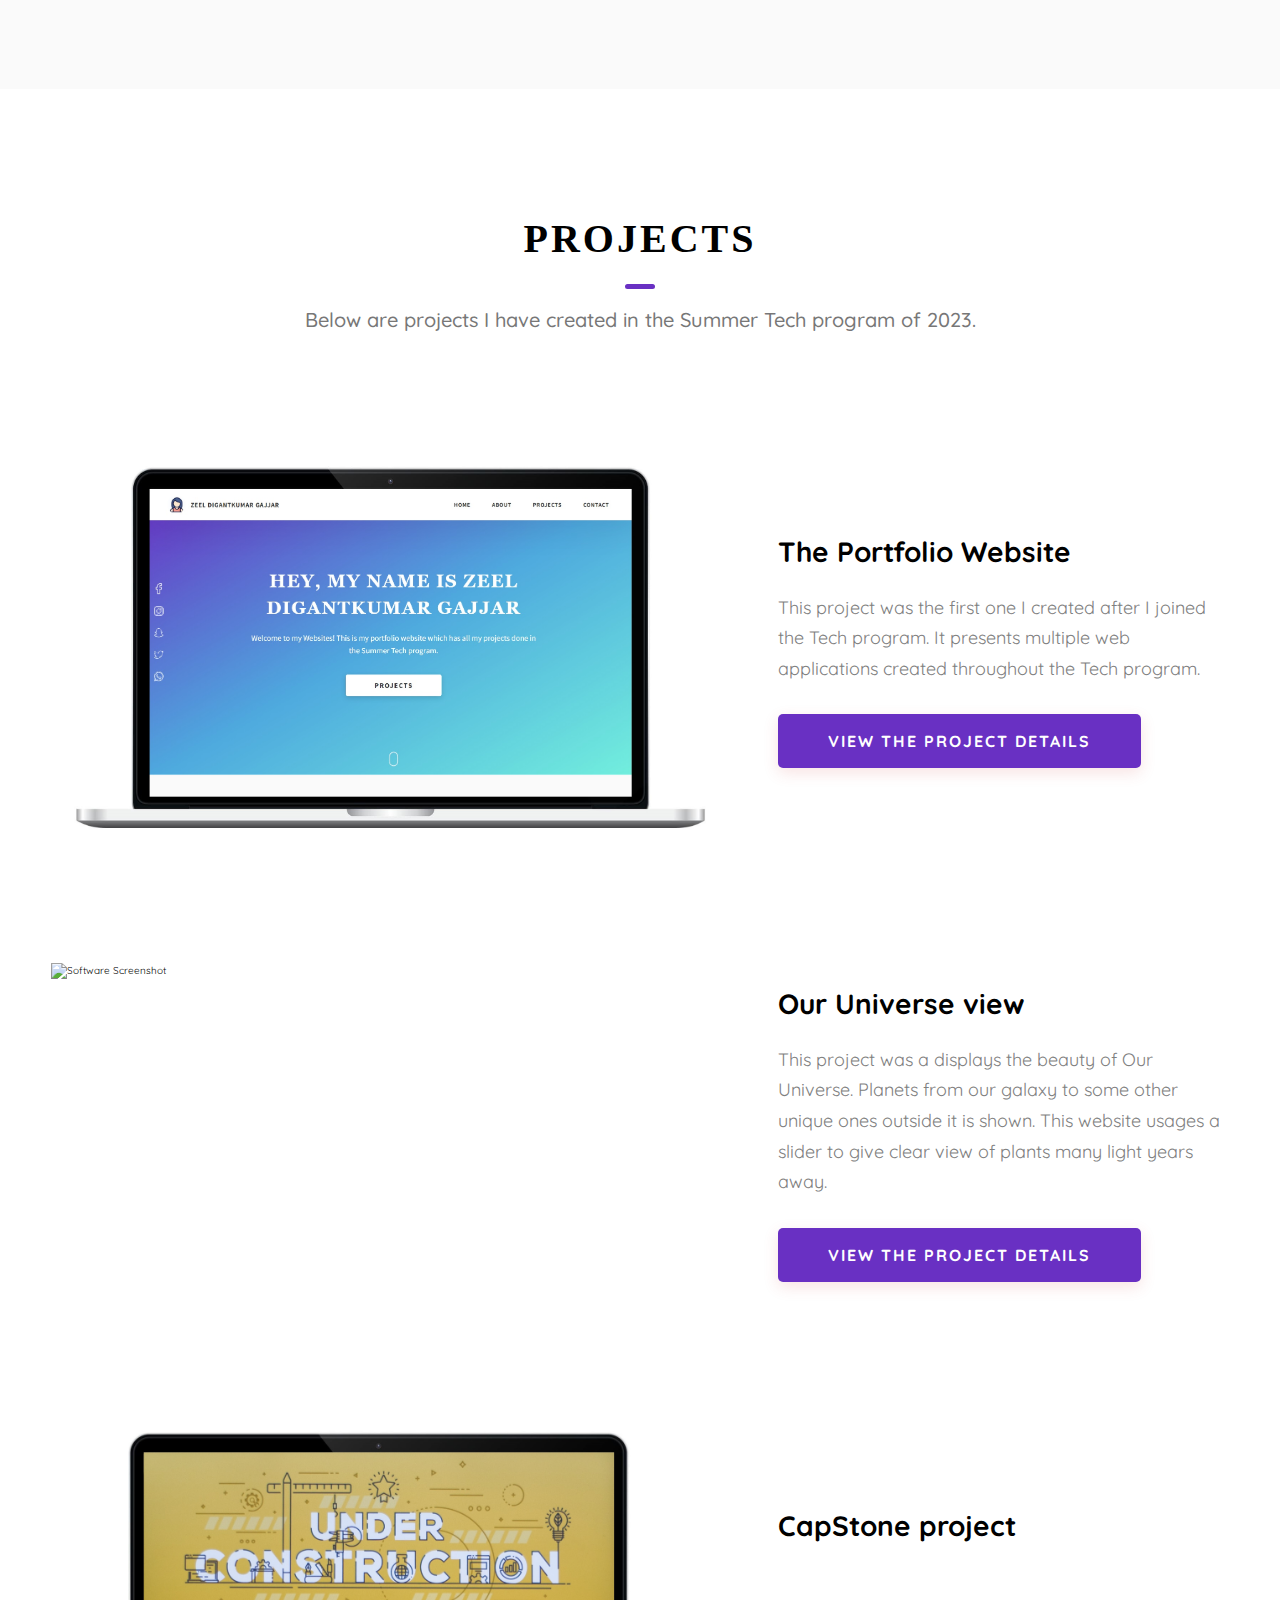
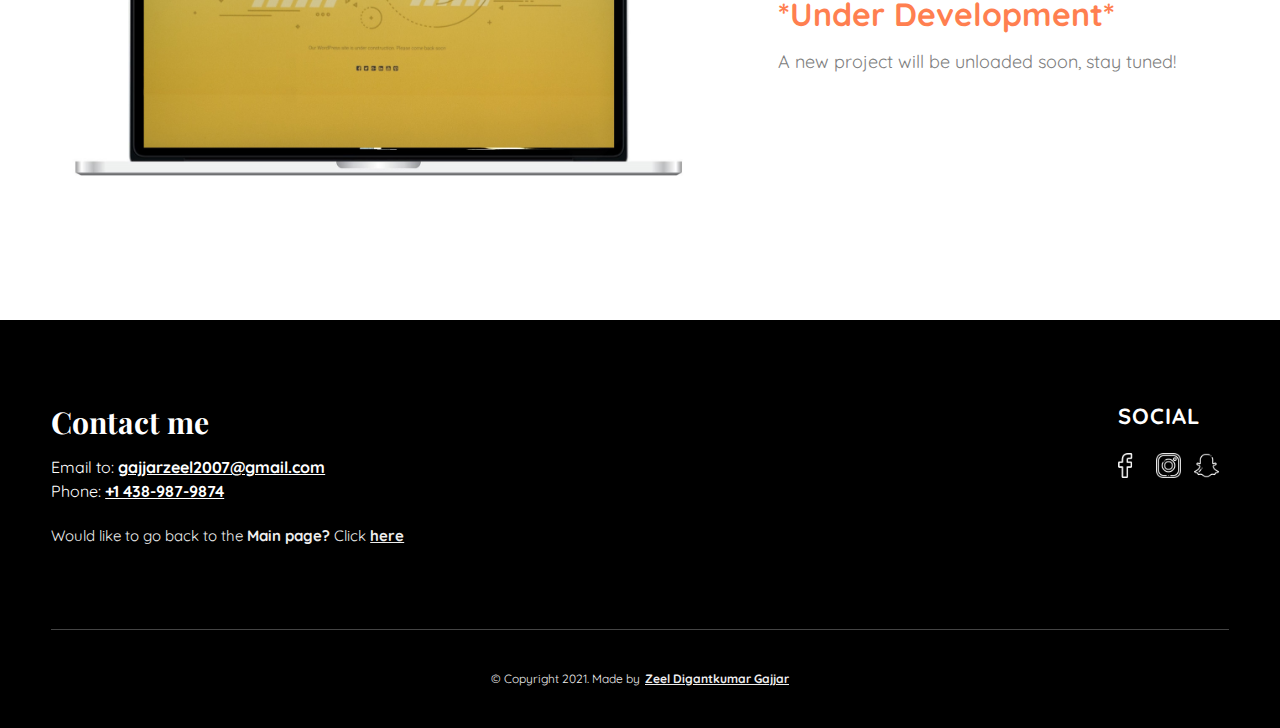
==== commit 30098abb: "Update index.html" ====
--- a/index.html
+++ b/index.html
@@ -210,18 +210,23 @@
           <div class="projects__row">
             <div class="projects__row-img-cont">
               <img
-                src="./project-mockup-example(1).jpg"
+                src="./Space.png"
                 alt="Software Screenshot"
                 class="projects__row-img"
                 loading="lazy"
               />
             </div>
             <div class="projects__row-content">
-              <h3 class="projects__row-content-title">Course Project</h3>
-              <h4 class="under_development">*Under Development*</h4>
+              <h3 class="projects__row-content-title">Our Universe view</h3>
               <p class="projects__row-content-desc">
-                A new project will be unloaded soon, stay tuned!
-              </p>
+                This project was a displays the beauty of Our Universe. Planets from our galaxy to some other unique ones outside it is shown. This website usages a slider to give clear view of plants many light years away.   
+              </p>
+              <a
+              href="./project-2.html"
+              class="btn btn--med btn--theme dynamicBgClr"
+              target="_blank"
+              >View the project details</a
+            >
             </div>
           </div>
           <div class="projects__row">
--- a/style.css
+++ b/style.css
@@ -323,7 +323,7 @@
   .projects__row-img-cont {
     overflow: hidden; }
   .projects__row-img {
-    width: 720px;
+    width: 100%;
     display: block;
     object-fit: cover; }
   .projects__row-content {
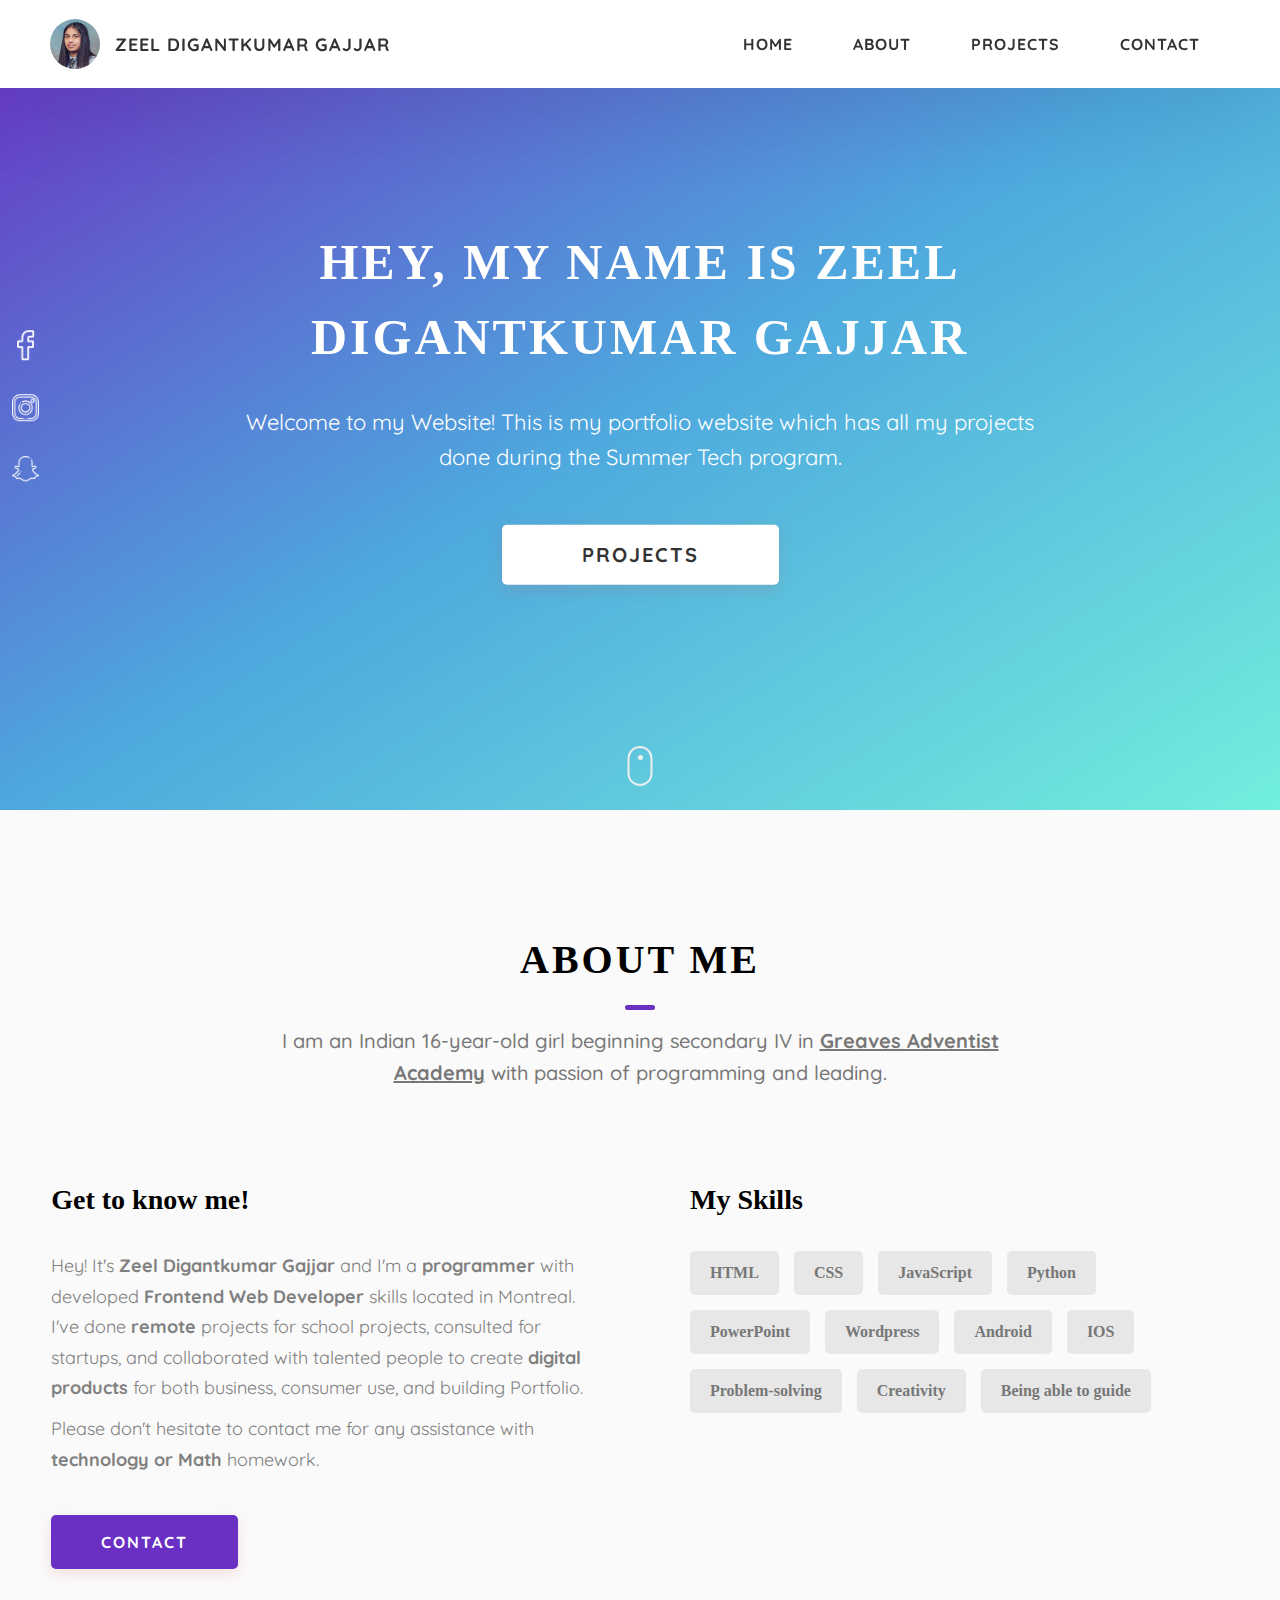
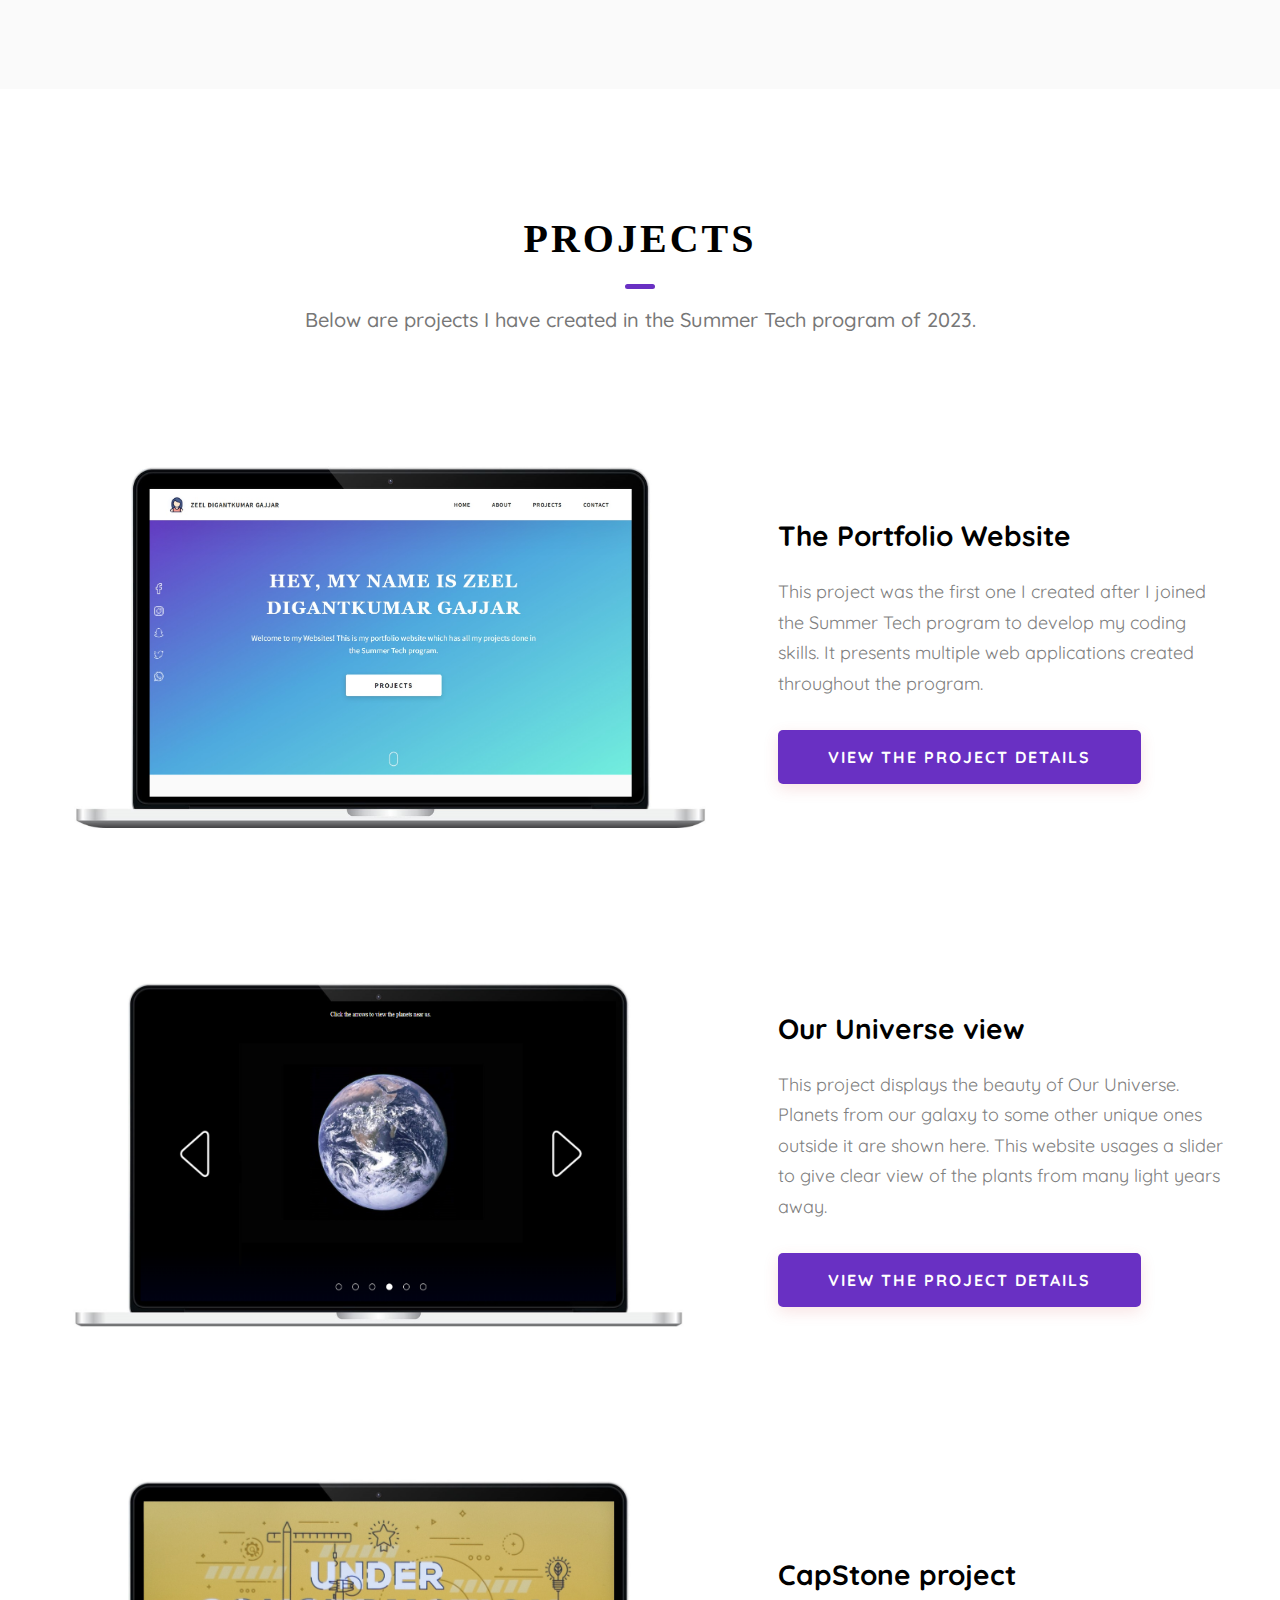
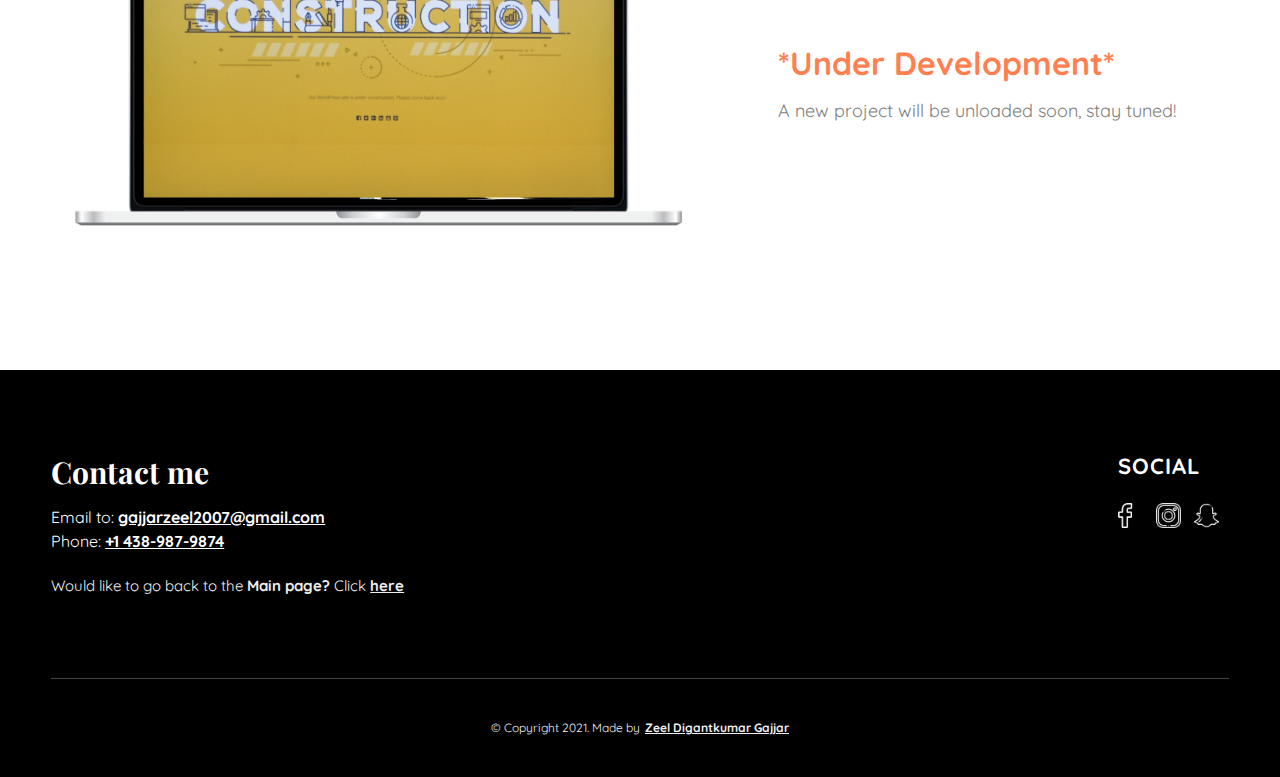
==== commit 3c8efd4a: "Update index.html" ====
--- a/index.html
+++ b/index.html
@@ -197,7 +197,7 @@
             <div class="projects__row-content">
               <h3 class="projects__row-content-title">The Portfolio Website</h3>
               <p class="projects__row-content-desc">
-                This project was the first one I created after I joined the Tech program. It presents multiple web applications created throughout the Tech program.   
+                This project was the first one I created after I joined the Summer Tech program to develop my coding skills. It presents multiple web applications created throughout the program.   
               </p>
               <a
                 href="./project-1.html"
@@ -219,7 +219,7 @@
             <div class="projects__row-content">
               <h3 class="projects__row-content-title">Our Universe view</h3>
               <p class="projects__row-content-desc">
-                This project was a displays the beauty of Our Universe. Planets from our galaxy to some other unique ones outside it is shown. This website usages a slider to give clear view of plants many light years away.   
+                This project displays the beauty of Our Universe. Planets from our galaxy to some other unique ones outside it are shown here. This website usages a slider to give clear view of the plants from many light years away.   
               </p>
               <a
               href="./project-2.html"
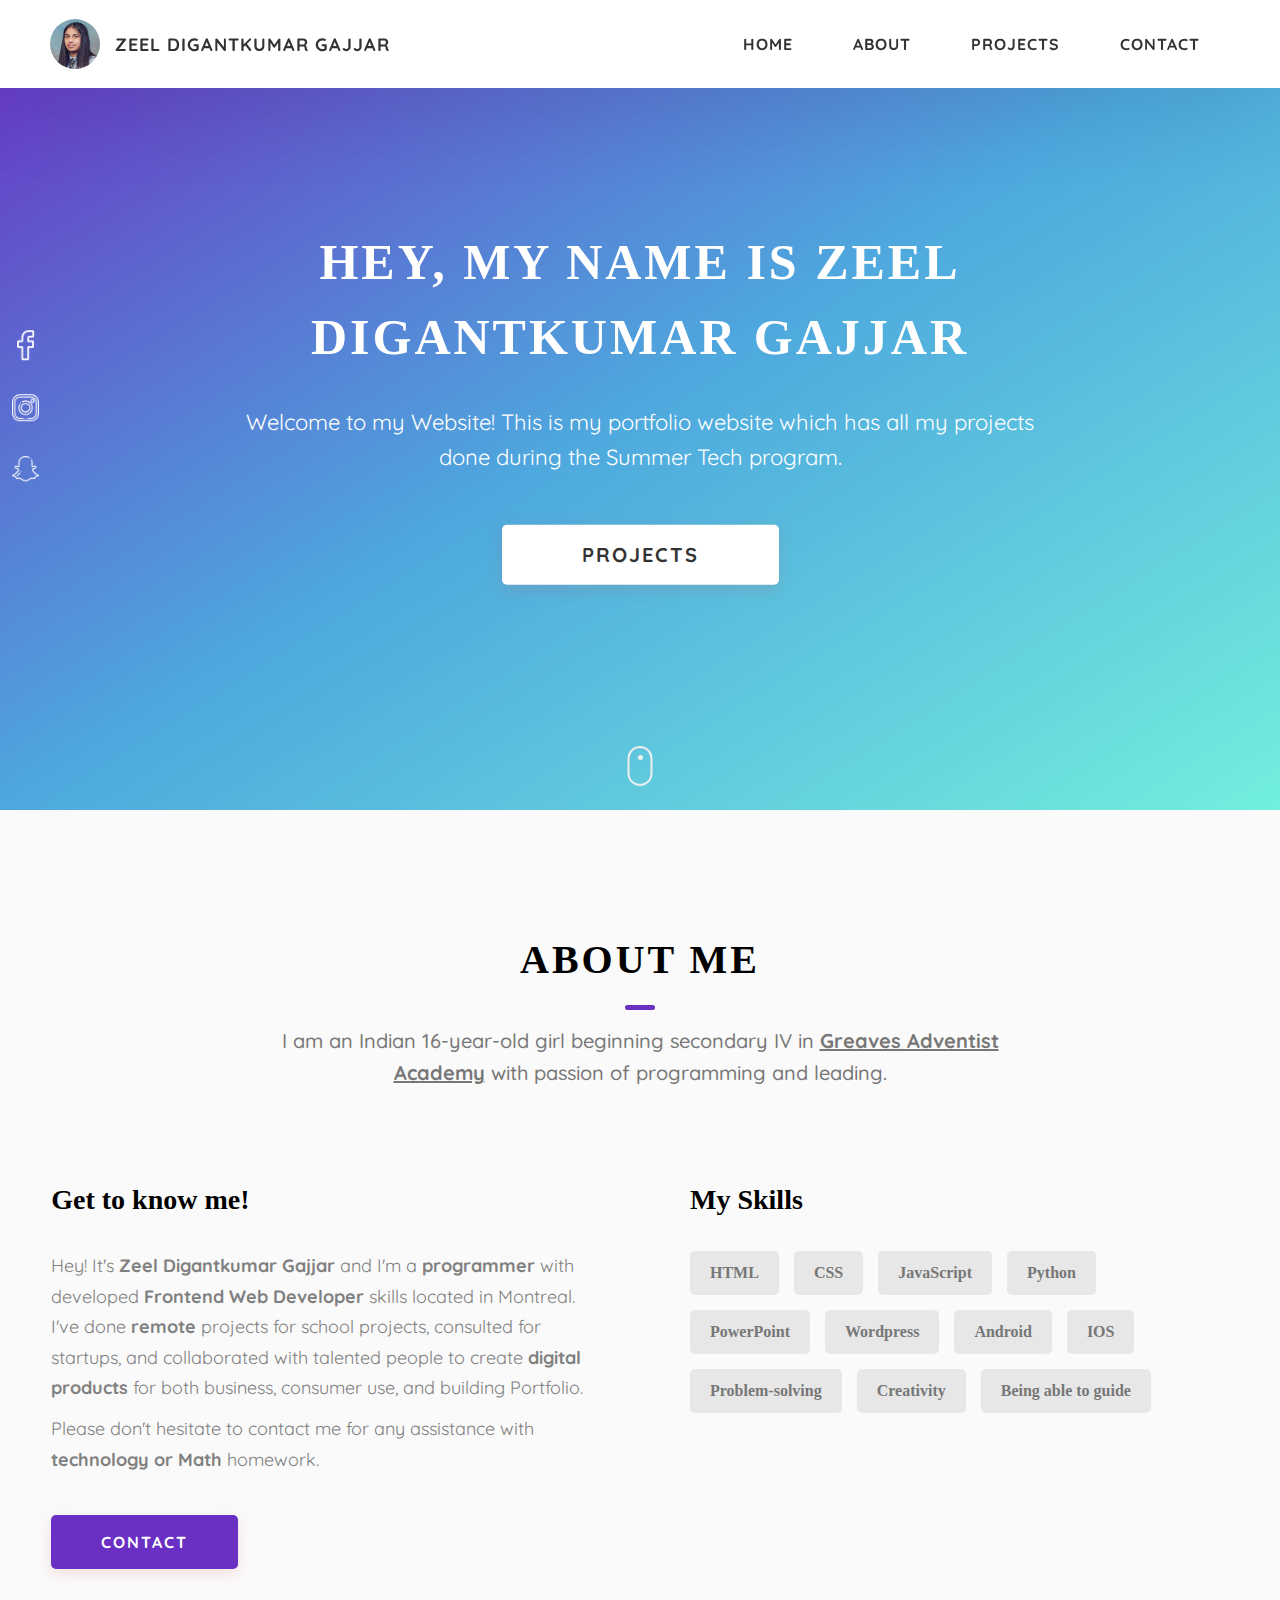
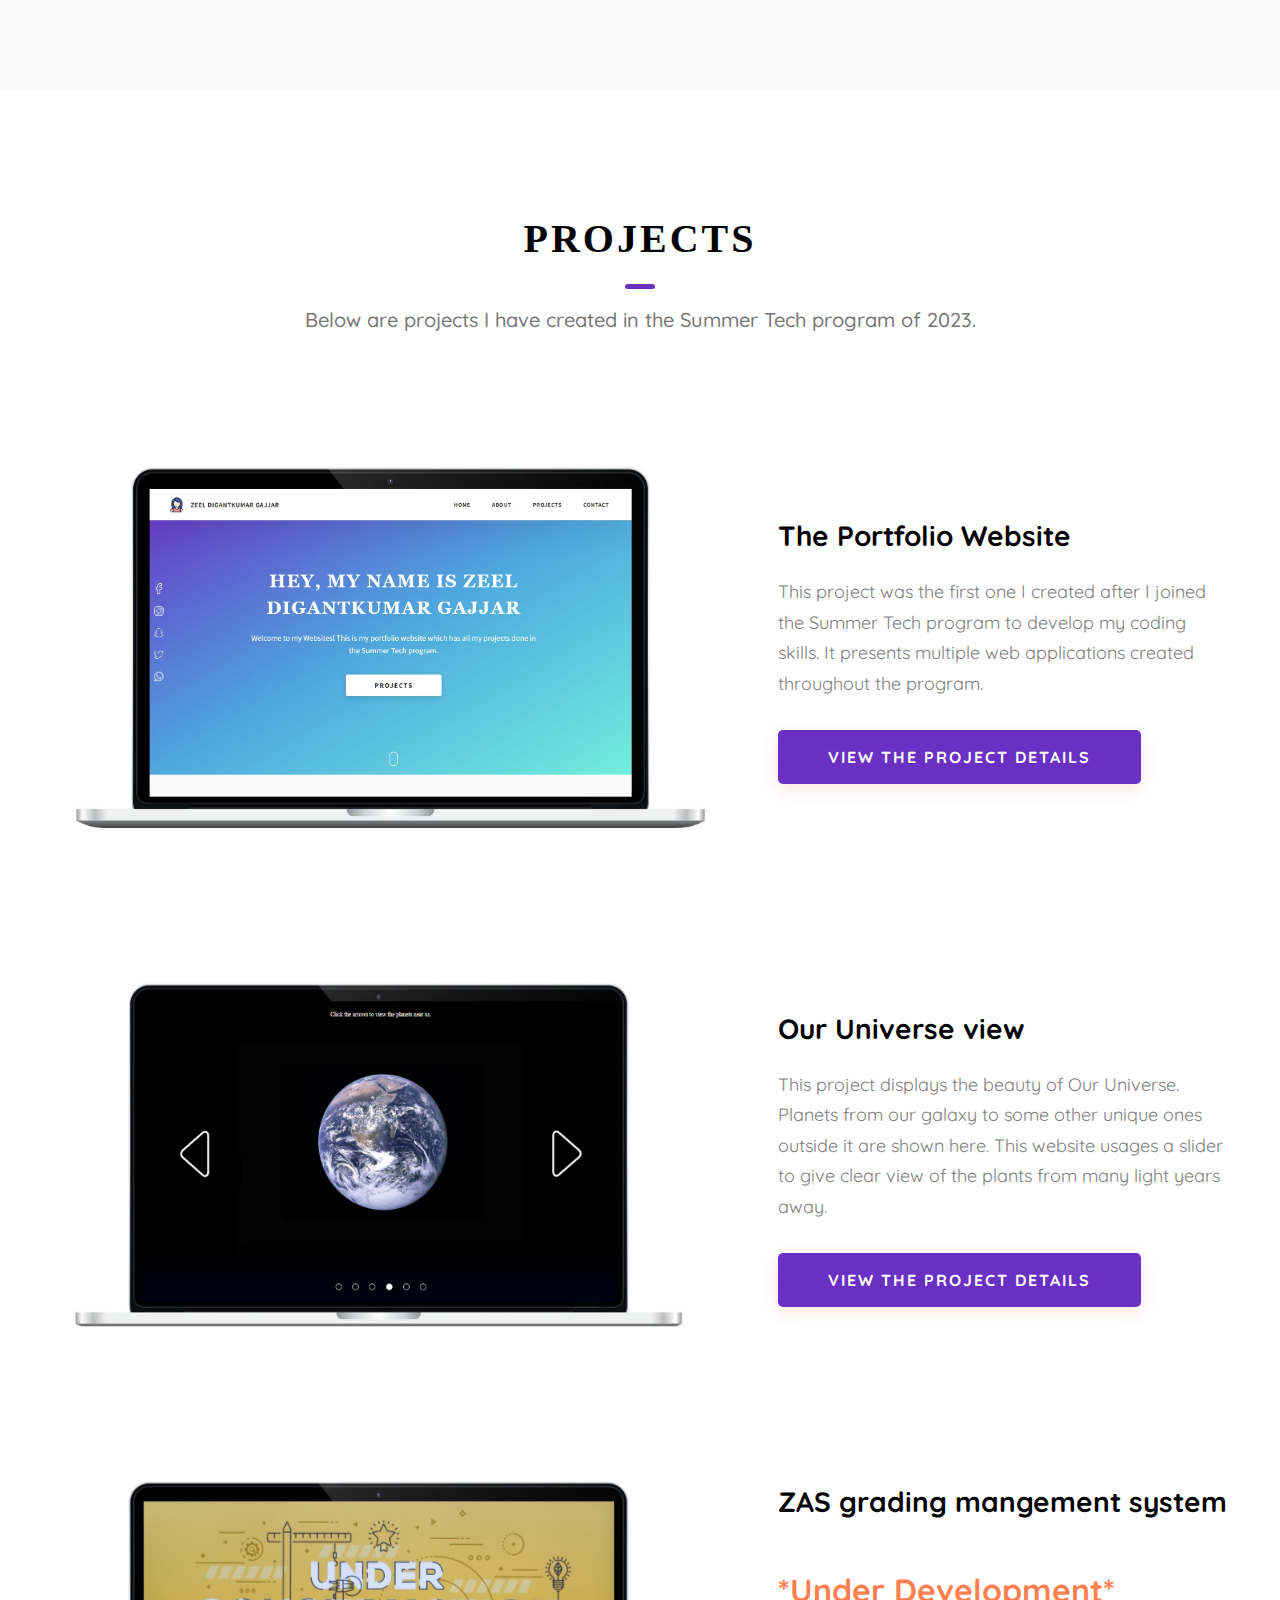
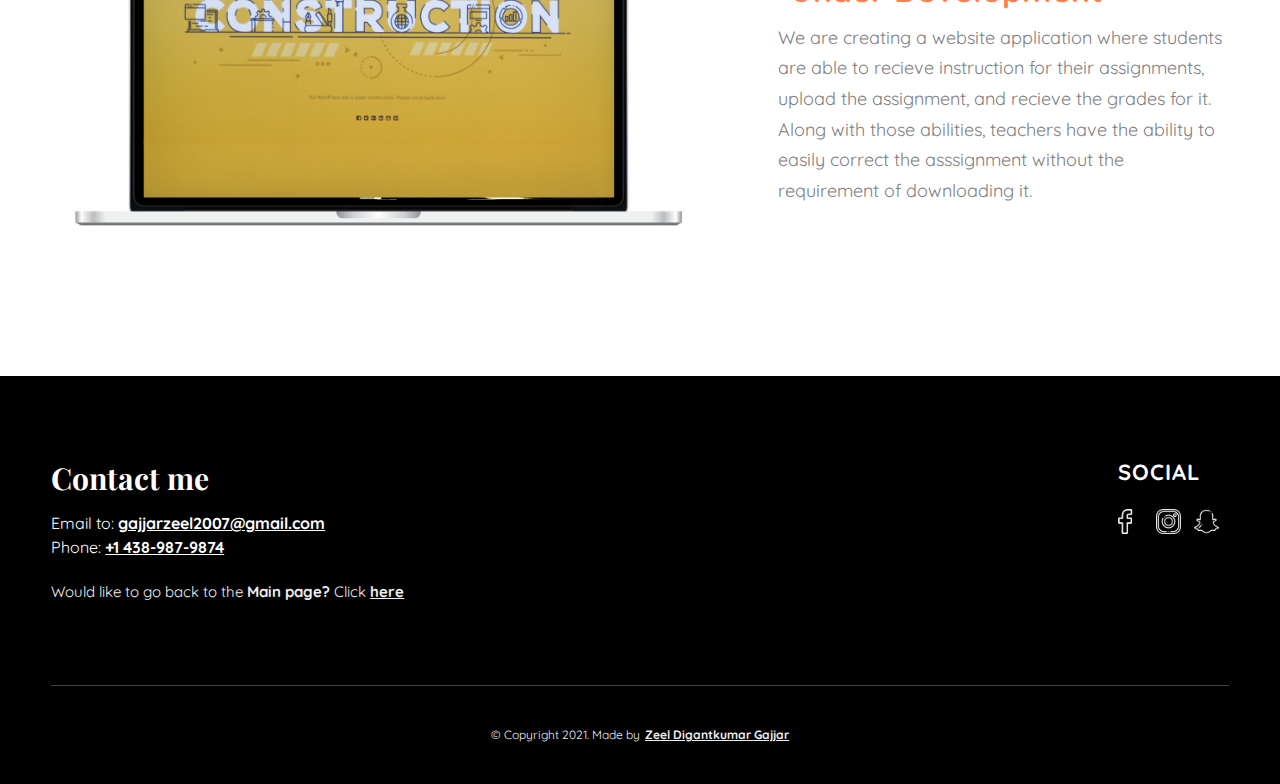
==== commit 7386871b: "Update index.html" ====
--- a/index.html
+++ b/index.html
@@ -1,4 +1,4 @@
-<!-- This code is modified from a website from https://github.com/rammcodes/Dopefolio/blob/main/index.html -->
+
 
 <!DOCTYPE html>
 <html lang="en">
@@ -92,7 +92,7 @@
       </div>
       <div class="home-hero__socials">
         <div class="home-hero__social">
-          <a href="https://www.facebook.com/watch/concordiacollege/" class="home-hero__social-icon-link" >
+          <a href="https://www.instagram.com/gajjarzeel2007/" class="home-hero__social-icon-link" >
             <img
               src="./facebook.png"
               alt="icon"
@@ -102,7 +102,7 @@
           </a>
         </div>
         <div class="home-hero__social">
-          <a href="https://www.instagram.com/concordiauniversity/" class="home-hero__social-icon-link">
+          <a href="https://www.instagram.com/gajjarzeel2007/" class="home-hero__social-icon-link">
             <img
               src="./instagram (1).png"
               alt="icon"
@@ -239,10 +239,10 @@
               />
             </div>
             <div class="projects__row-content">
-              <h3 class="projects__row-content-title">CapStone project</h3>
+              <h3 class="projects__row-content-title">ZAS grading mangement system</h3>
               <h4 class="under_development">*Under Development*</h4>
               <p class="projects__row-content-desc">
-                  A new project will be unloaded soon, stay tuned!
+                  We are creating a website application where students are able to recieve instruction for their assignments, upload the assignment, and recieve the grades for it. Along with those abilities, teachers have the ability to easily correct the asssignment without the requirement of downloading it. 
               </p>
             </div>
           </div>
@@ -315,7 +315,7 @@
                   alt="icon"
                 />
               </a>
-              <a target="_blank" rel="noreferrer" href="https://www.instagram.com/concordiauniversity/">
+              <a target="_blank" rel="noreferrer" href="https://www.instagram.com/gajjarzeel2007/">
                 <img
                   class="main-footer__icon"
                   src="./instagram (1).png"
@@ -343,7 +343,7 @@
           </div>
         </div>
 
-        <!-- If you give me some credit or shoutout here by linking to my website, then it will be a big thing for me and will help me a lot :) -->
+   
         <div class="main-footer__lower">
           &copy; Copyright 2021. Made by
           <a rel="noreferrer" target="_blank" href="./index.html">Zeel Digantkumar Gajjar</a>
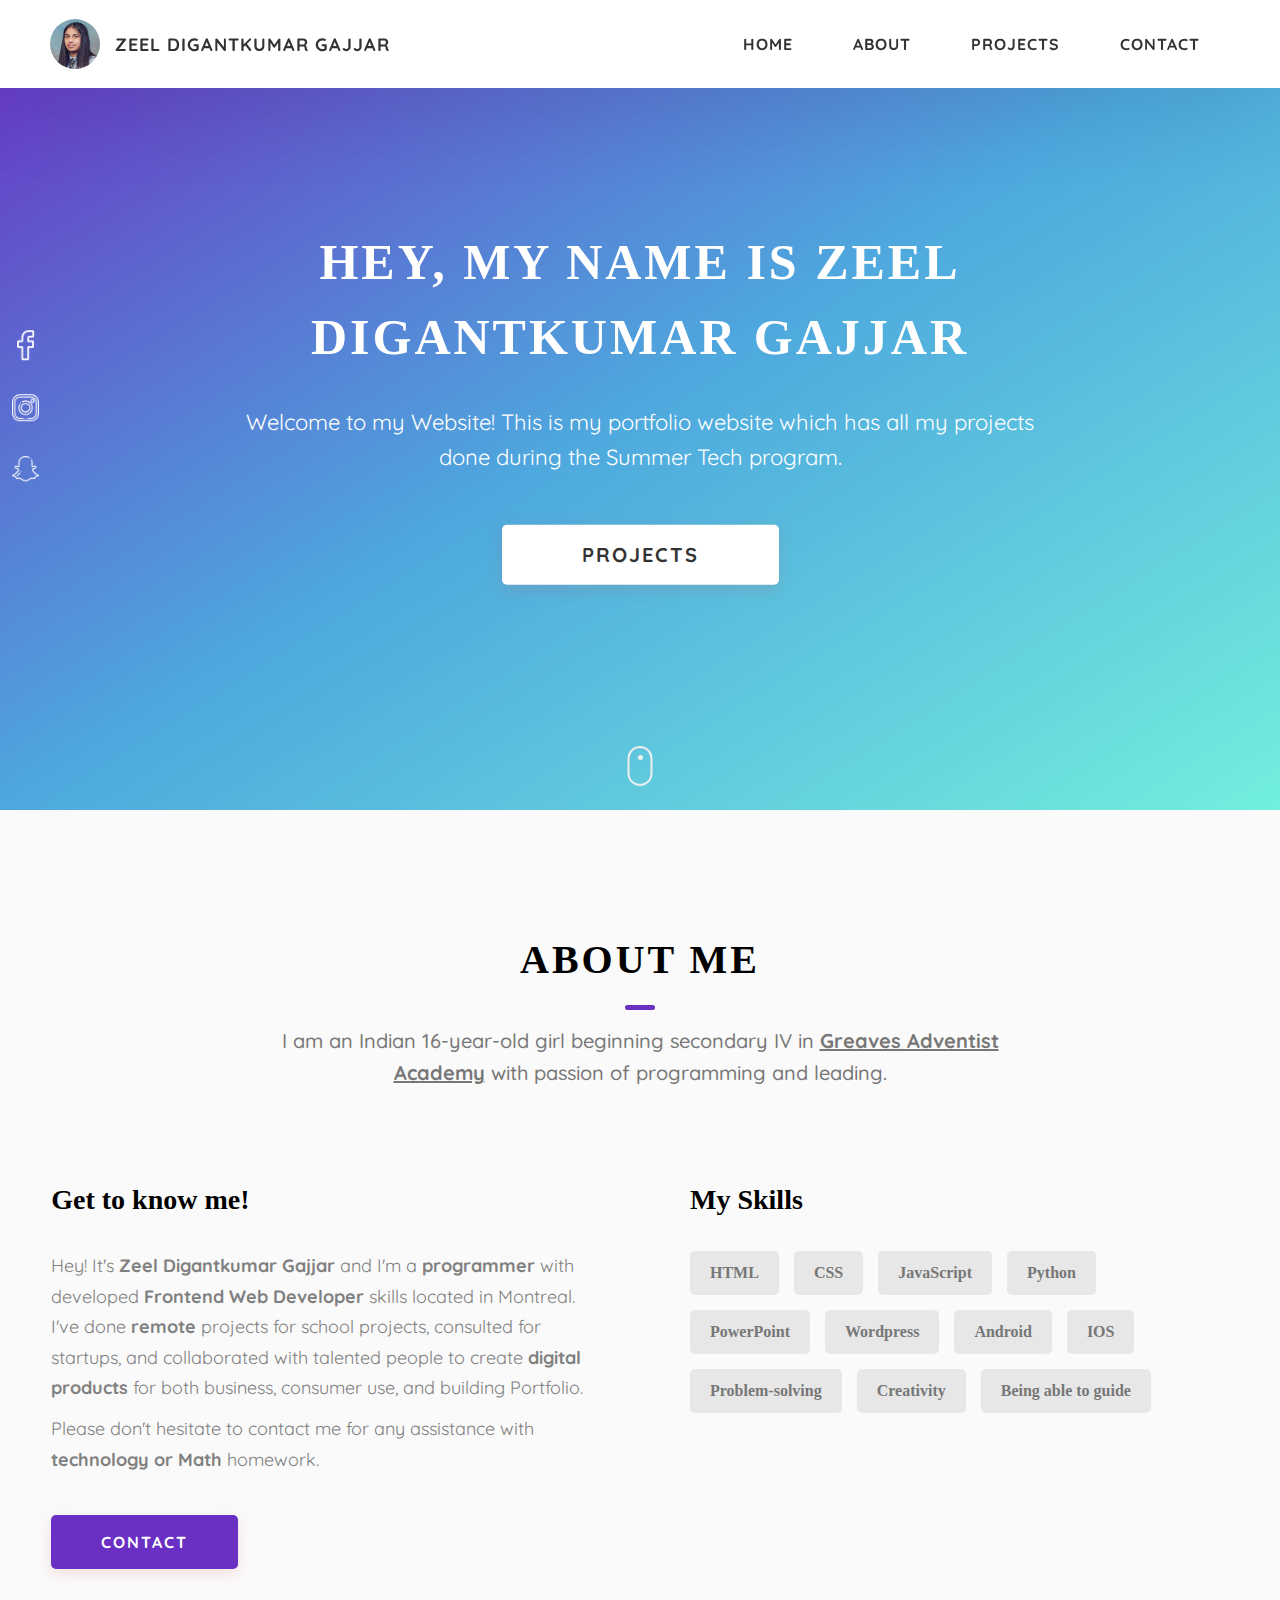
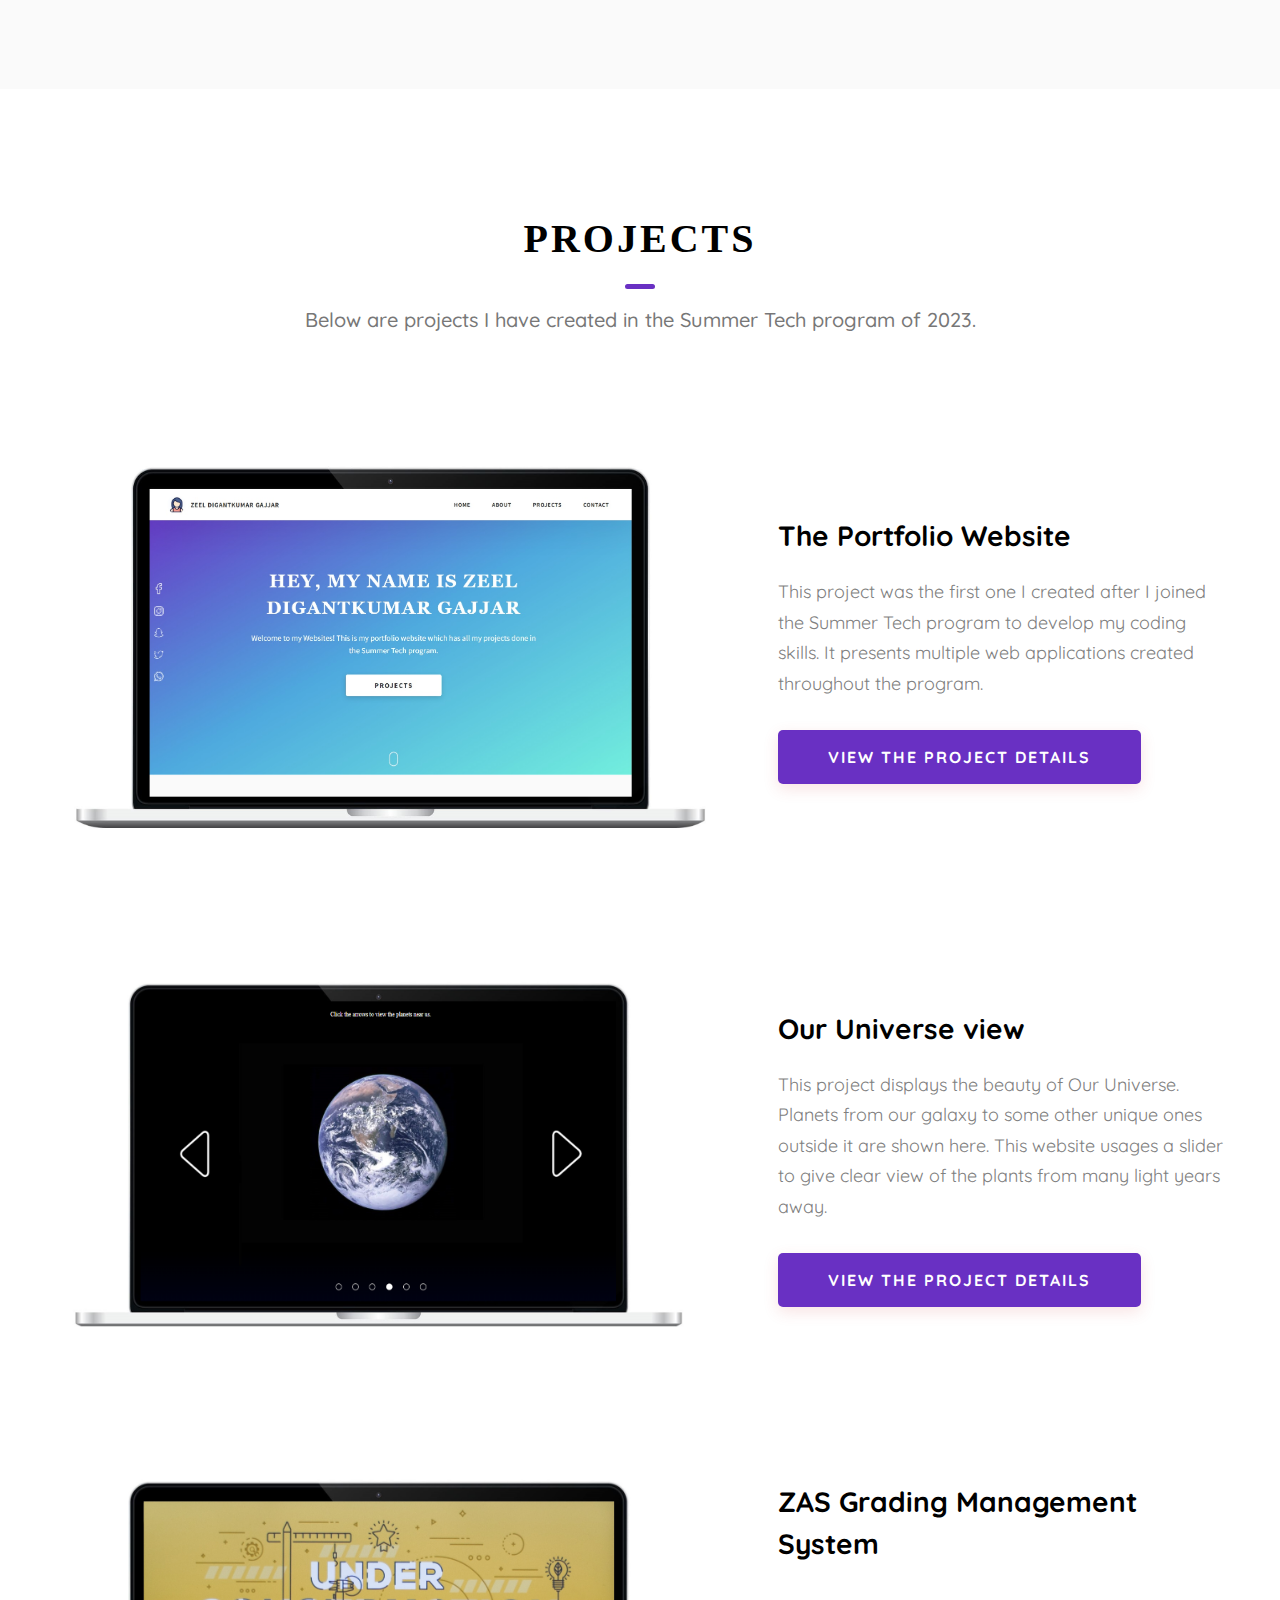
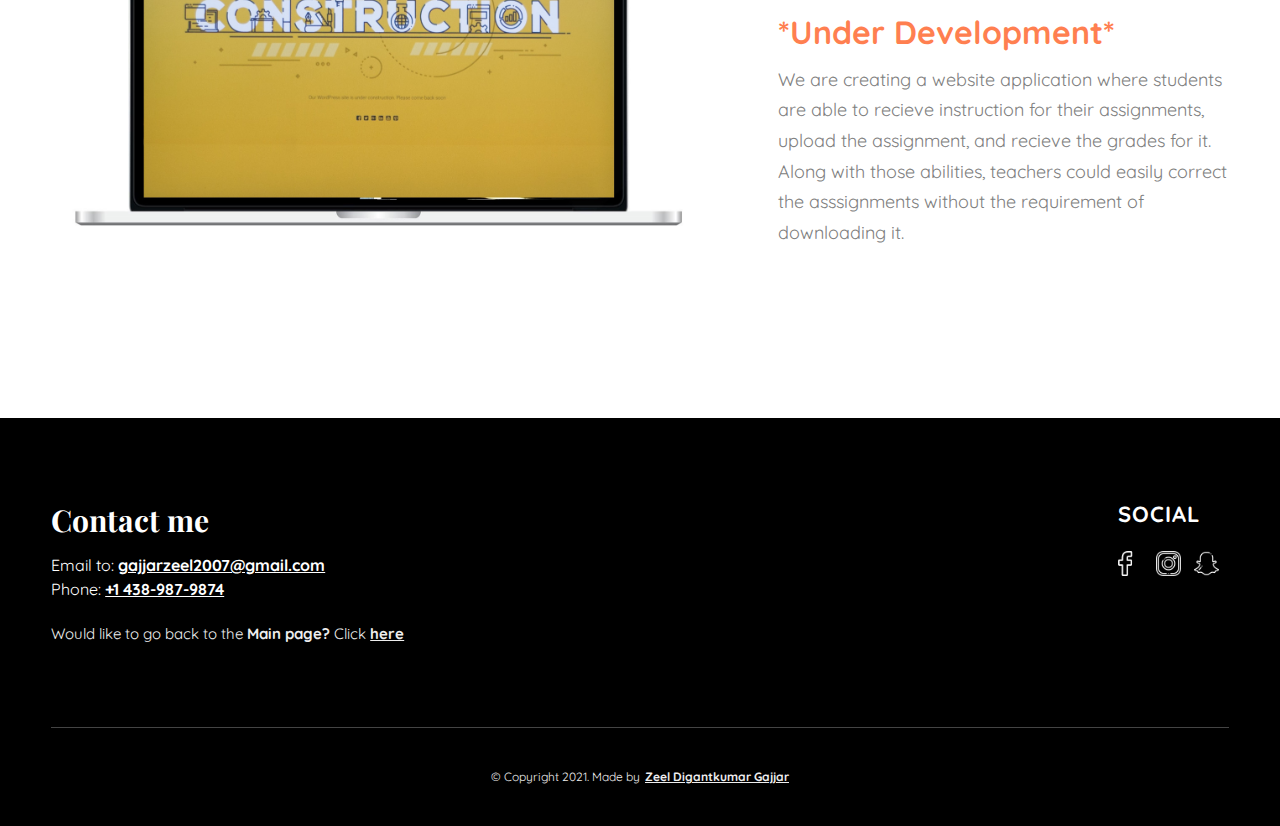
==== commit 1351f0c1: "Update index.html" ====
--- a/index.html
+++ b/index.html
@@ -239,10 +239,10 @@
               />
             </div>
             <div class="projects__row-content">
-              <h3 class="projects__row-content-title">ZAS grading mangement system</h3>
+              <h3 class="projects__row-content-title">ZAS Grading Management System</h3>
               <h4 class="under_development">*Under Development*</h4>
               <p class="projects__row-content-desc">
-                  We are creating a website application where students are able to recieve instruction for their assignments, upload the assignment, and recieve the grades for it. Along with those abilities, teachers have the ability to easily correct the asssignment without the requirement of downloading it. 
+                  We are creating a website application where students are able to recieve instruction for their assignments, upload the assignment, and recieve the grades for it. Along with those abilities, teachers could easily correct the asssignments without the requirement of downloading it. 
               </p>
             </div>
           </div>
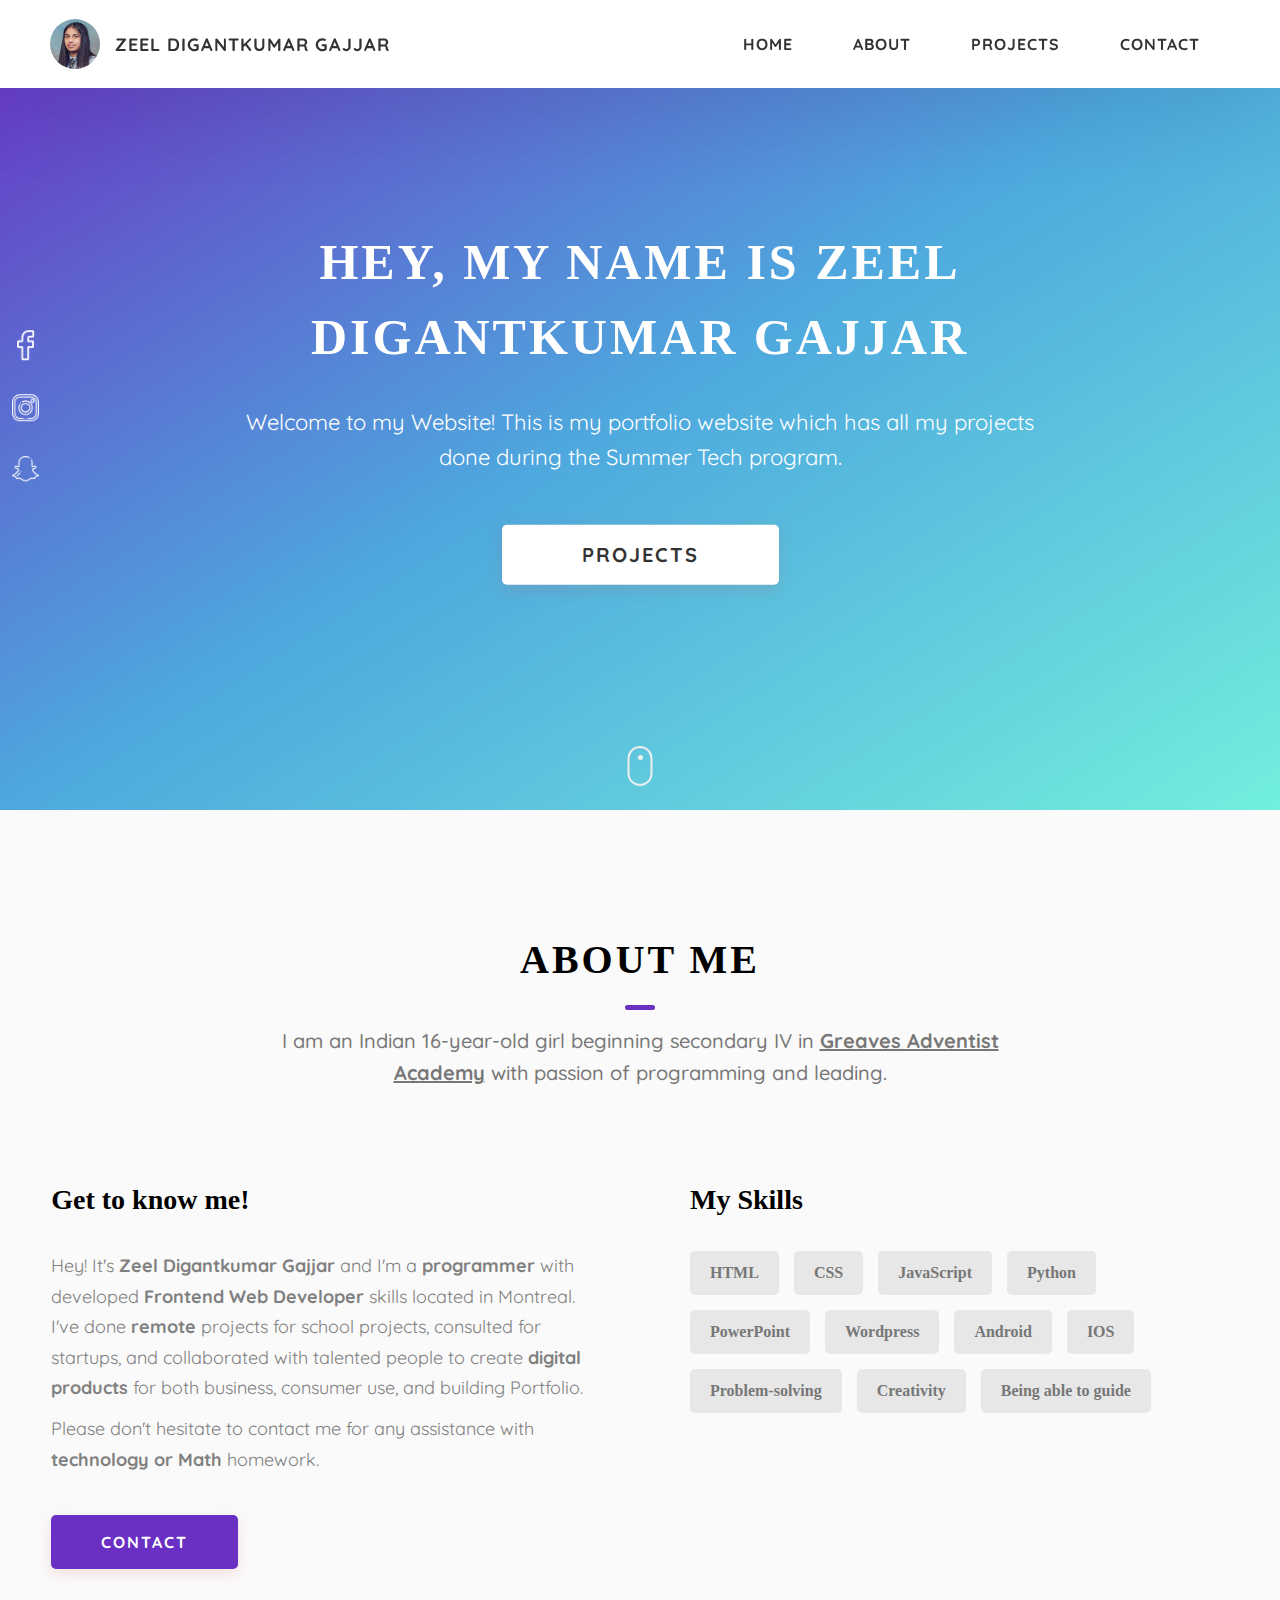
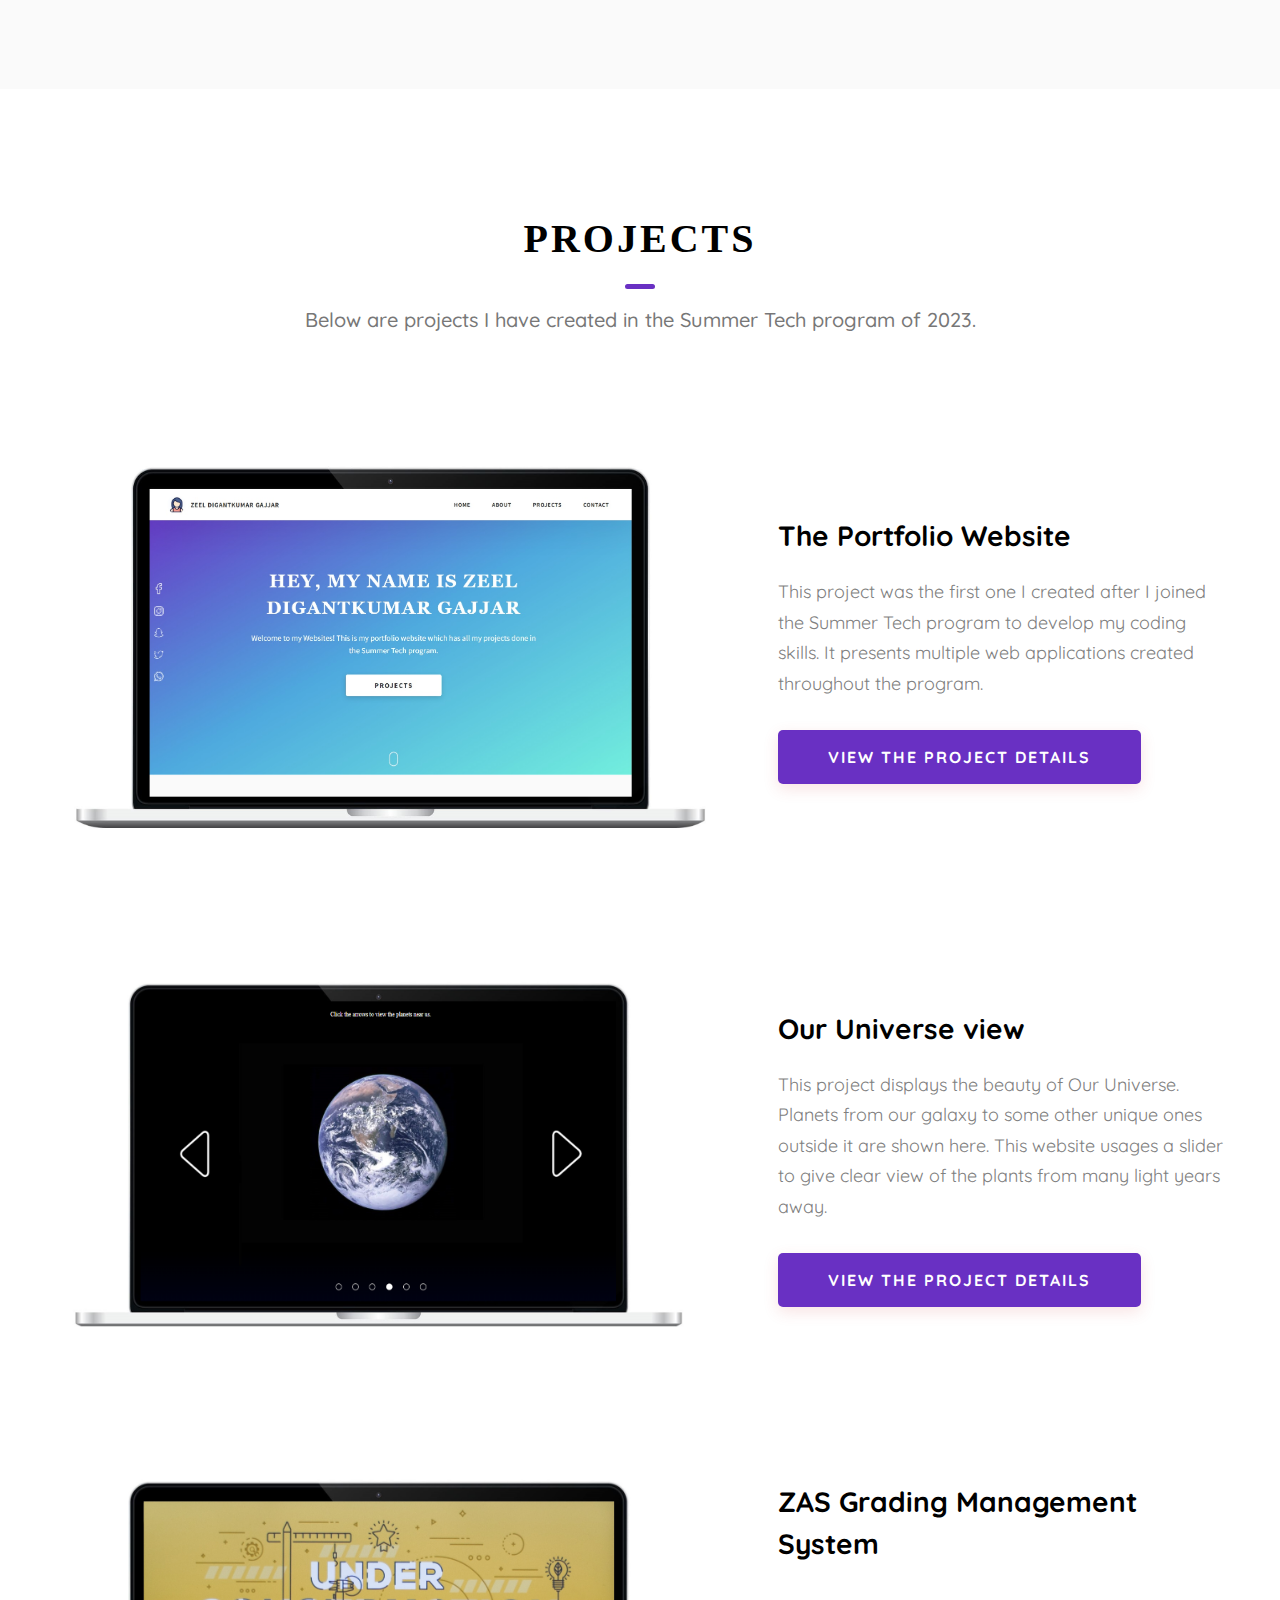
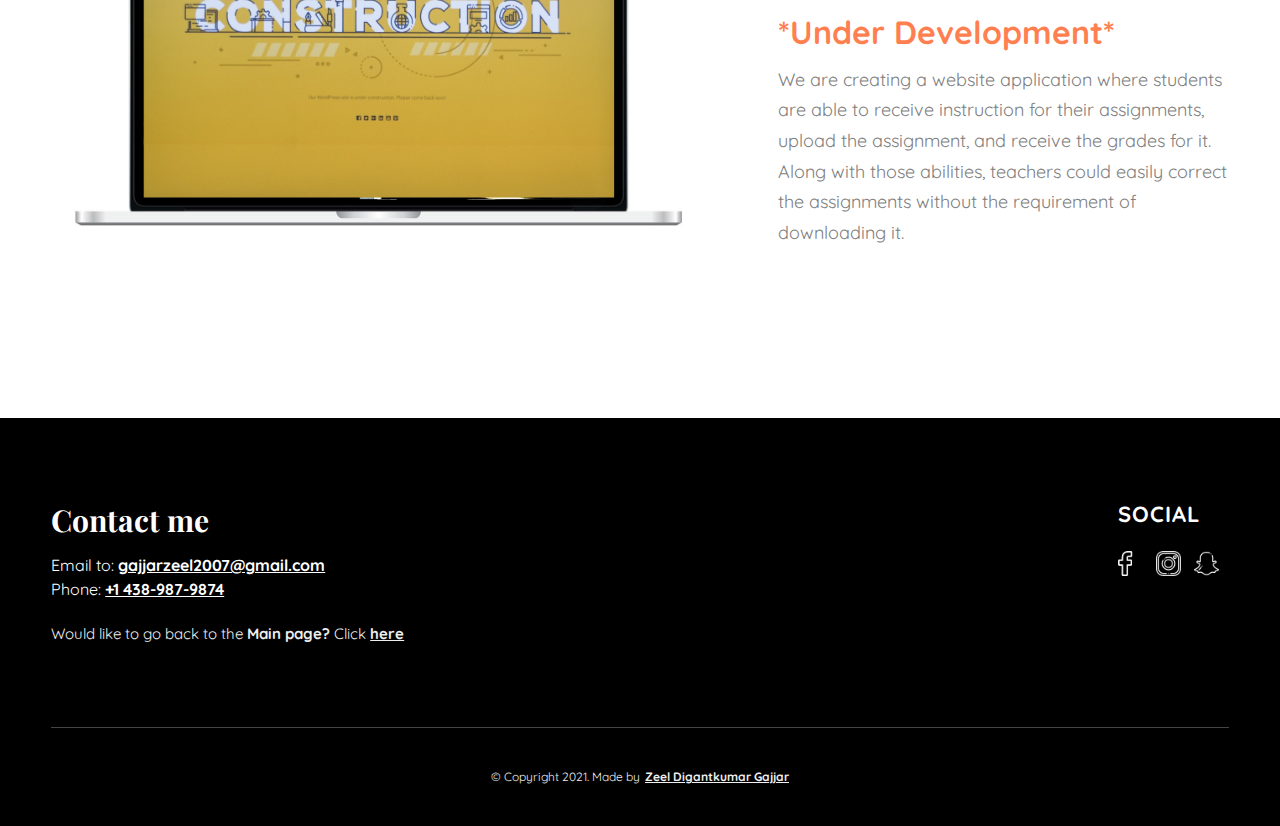
==== commit 306bbd88: "Update index.html" ====
--- a/index.html
+++ b/index.html
@@ -242,7 +242,7 @@
               <h3 class="projects__row-content-title">ZAS Grading Management System</h3>
               <h4 class="under_development">*Under Development*</h4>
               <p class="projects__row-content-desc">
-                  We are creating a website application where students are able to recieve instruction for their assignments, upload the assignment, and recieve the grades for it. Along with those abilities, teachers could easily correct the asssignments without the requirement of downloading it. 
+                  We are creating a website application where students are able to receive instruction for their assignments, upload the assignment, and receive the grades for it. Along with those abilities, teachers could easily correct the assignments without the requirement of downloading it. 
               </p>
             </div>
           </div>
